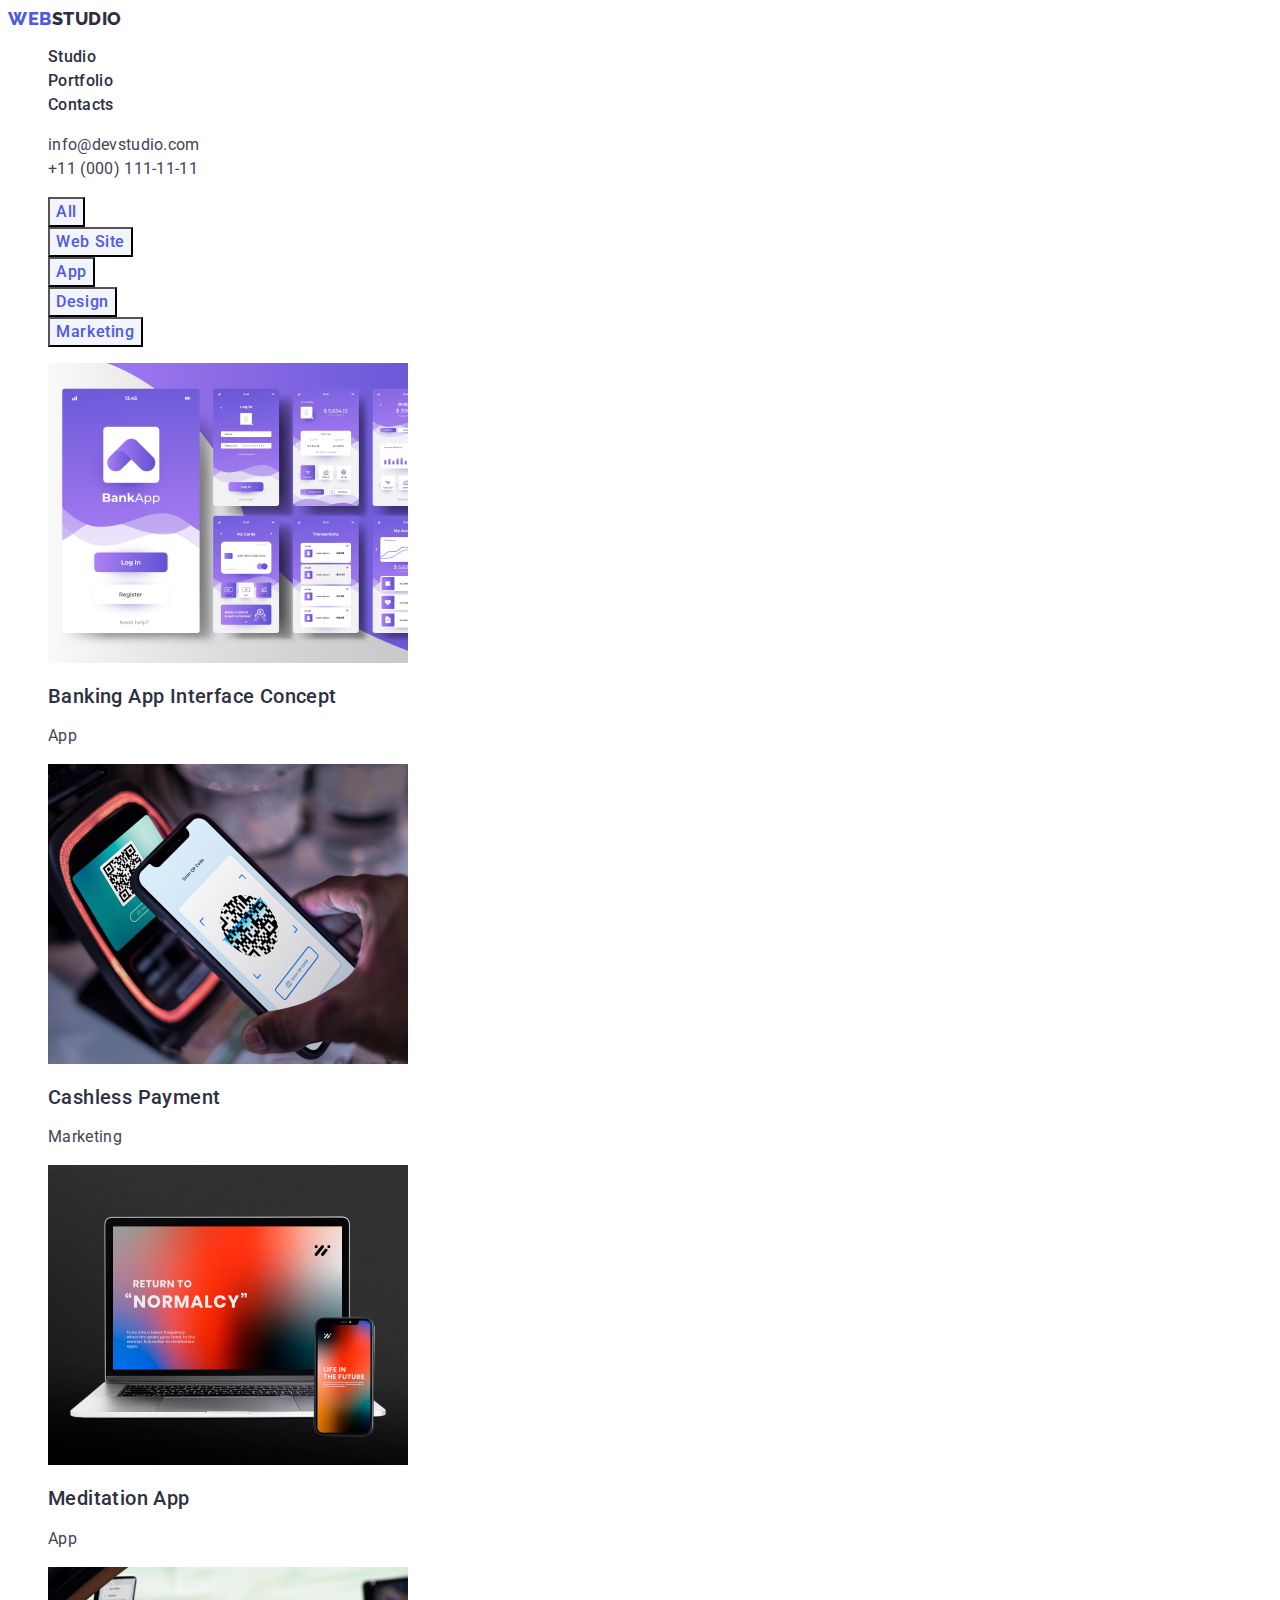
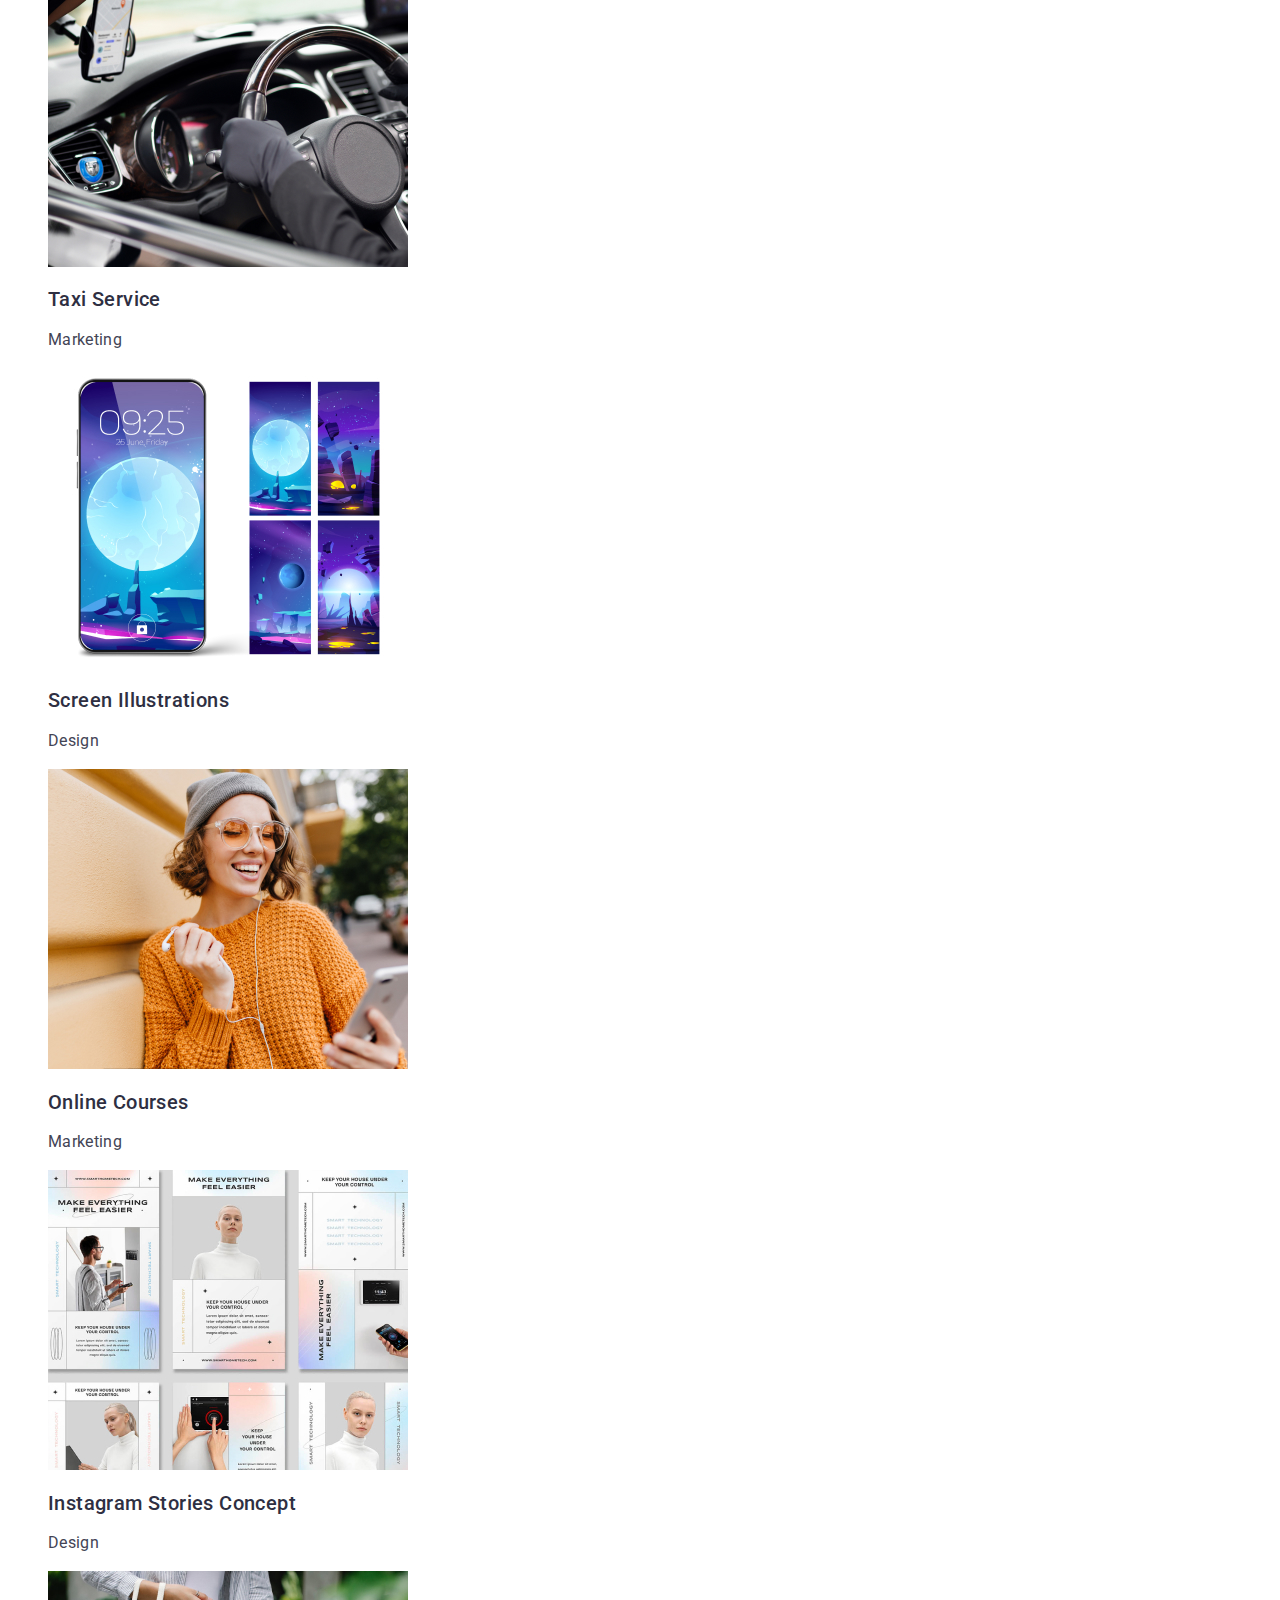
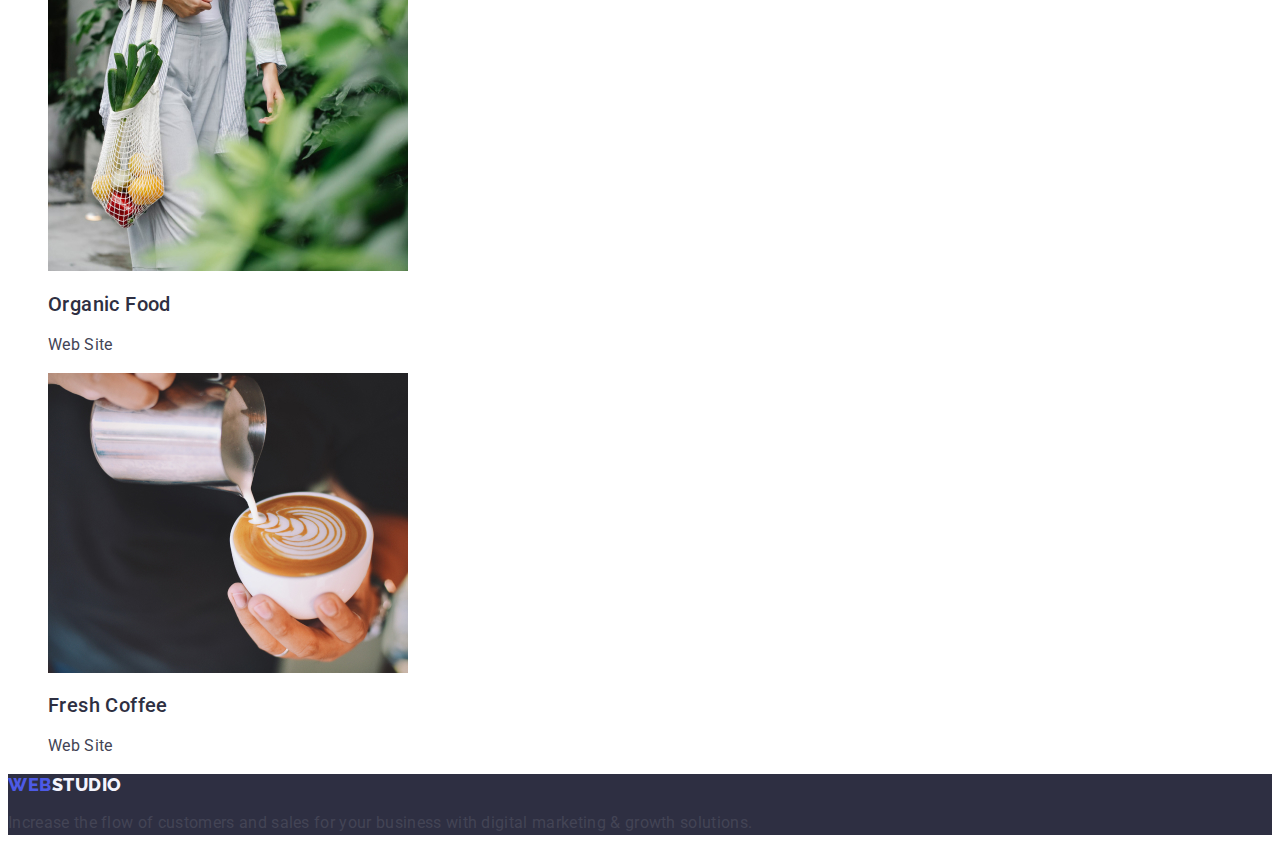
==== portfolio.html @ 20f1032f "Initial commit" ====
<!DOCTYPE html>
<html lang="en">
<head>
    <meta charset="UTF-8">
    <meta http-equiv="X-UA-Compatible" content="IE=edge">
    <meta name="viewport" content="width=device-width, initial-scale=1.0">
    <title>Portfolio</title>
    
    <link rel="stylesheet" href="./css/styles.css">
    
    <!--Fonts-->

    <link rel="preconnect" href="https://fonts.googleapis.com">
    <link rel="preconnect" href="https://fonts.gstatic.com" crossorigin>
    <link href="https://fonts.googleapis.com/css2?family=Raleway:wght@800&family=Roboto:wght@400;500;700;900&display=swap"
        rel="stylesheet">

</head>
<body>
    <!--Header Section-->
    <header class="page-header">
        <nav class="header-nav">
            <a class="header-logo link" href="./index.html">Web<span class= "logo" style="color: #2e2f42;">Studio</span></a>
            <ul class="header-list list">
                <li class="header-item"><a class="header-link link" href="./index.html">Studio</a></li>
                <li class="header-item"><a class="header-link link" href="./portfolio.html">Portfolio</a></li>
                <li class="header-item"><a class="header-link link" href="">Contacts</a></li>
            </ul>
        </nav>
        <address class="header-adress">
            <ul class="adress-list list">
                <li class="adress-item"><a class="adress-link link" href="mailto:info@devstudio.com">info@devstudio.com</a></li>
                <li class="adress-item"><a class="adress-link link" href="tel:+110001111111">+11 (000) 111-11-11</a></li>
            </ul>
        </address>
    </header>
    <main>
        <!--Portfolio departments-->
        <section class="dep-section">
            <h1 hidden class="hero-headline">Departments</h1>
            <ul class="dep-list list">
                <li class="dep-item"><button class="dep-btn" type="button">All</button></li>
                <li class="dep-item"><button class="dep-btn" type="button">Web Site</button></li>
                <li class="dep-item"><button class="dep-btn" type="button">App</button></li>
                <li class="dep-item"><button class="dep-btn" type="button">Design</button></li>
                <li class="dep-item"><button class="dep-btn" type="button">Marketing</button></li>
            </ul>
            <ul class="service-list list">
                <li class="service-img"><a class="link" href="">
                <img src="./images/portfolio/img1-banking.jpg" alt="banking apps" width="360" height="300">
                <h2 class="service-subtitle subtitle">Banking App Interface Concept</h2>
                <p class="service-text text">App</p>
                </a>
                </li>
                <li class="service-img"><a class="link" href="">
                <img src="./images/portfolio/img2-cashless.jpg" alt="cashless payment" width="360" height="300">
                <h2 class="service-subtitle subtitle">Cashless Payment</h2>
                <p class="service-text text">Marketing</p>
                </a>
                </li>
                <li class="service-img"><a class="link" href="">
                <img src="./images/portfolio/img3-meditation.jpg" alt="meditation app" width="360" height="300">
                <h2 class="service-subtitle subtitle">Meditation App</h2>
                <p class="service-text text">App</p>
                </a>
                </li>
                <li class="service-img"><a class="link" href="">
                <img src="./images/portfolio/img4-taxi.jpg" alt="taxi service" width="360" height="300">
                <h2 class="service-subtitle subtitle">Taxi Service</h2>
                <p class="service-text text">Marketing</p>
                </a>
                </li>
                <li class="service-img"><a class="link" href="">
                <img src="./images/portfolio/img5-screen.jpg" alt="screen illustrations" width="360" height="300">
                <h2 class="service-subtitle subtitle">Screen Illustrations</h2>
                <p class="service-text text">Design</p>
                </a>
                </li>
                <li class="service-img"><a class="link" href="">
                <img src="./images/portfolio/img6-courses.jpg" alt="online courses" width="360" height="300">
                <h2 class="service-subtitle subtitle">Online Courses</h2>
                <p class="service-text text">Marketing</p>
                </a>
                </li>
                <li class="service-img"><a class="link" href="">
                <img src="./images/portfolio/img7-instagram.jpg" alt="istagram stories" width="360" height="300">
                <h2 class="service-subtitle subtitle">Instagram Stories Concept</h2>
                <p class="service-text text">Design</p>
                </a>
                </li>
                <li class="service-img"><a class="link" href="">
                <img src="./images/portfolio/img8-food.jpg" alt="organic food" width="360" height="300">
                <h2 class="service-subtitle subtitle">Organic Food</h2>
                <p class="service-text text">Web Site</p>
                </a>
                </li>
                <li class="service-img"><a class="link" href="">
                <img src="./images/portfolio/img9-coffee.jpg" alt="fresh coffee" width="360" height="300">
                <h2 class="service-subtitle subtitle">Fresh Coffee</h2>
                <p class="service-text text">Web Site</p>
                </a>
                </li>
            </ul>
        </section>
    </main>
    <!--Footer section-->
    <footer class="page-footer">
        <a class="header-logo link" href="./index.html">Web<span class="logo" style="color: #f4f4fd;">Studio</span></a>
        <p class="footer-text text">Increase the flow of customers and sales for your business with digital marketing & growth solutions.</p>
    </footer>
</body>
</html>
---- css/styles.css ----
:root {
    --primary-font: Roboto; font-family: sans-serif;
    --iris: #4d5ae5;
    --ocean: #404bbf;
    --navy-blue: #2e2f42;
    --green: #31d0aa;
    --slate: #434455;
    --light-slate: #8e8f99;
    --cornflower: #e7e9fc;
    --cloud: #f4f4fd;
    --navy-blue-modal: #2e2f42;
    --grey: #2e2f42;
    --white: #ffffff;
    --dairy: #fcfcfc;
}

body
{
font-family: "Roboto", sans-serif;
color: var(--slate);
background-color: var(--white);
}

/*reset*/
.list {
    list-style: none;
}
.link {
    text-decoration: none;
    }

/*logo*/
.header-logo, .footer-logo {
    font-family: "Raleway", sans-serif;
    color: var(--iris);
    font-weight: 800;
    font-size: 18px;
    line-height: 1.17;
    letter-spacing: 0.03em;
    text-transform: uppercase;
}

/*header link*/
.header-link {
    color: var(--navy-blue);
    font-weight: 500;
    font-size: 16px;
    line-height: 1.5;
    letter-spacing: 0.02em;
}
.header-link:hover, 
.header-link:focus {
color: var(--ocean);
}

/*header-adress*/
.header-adress {
    font-style: normal;
}
/*adress link*/
.adress-link {
    color: var(--slate);
    font-style: normal;
    font-weight: 400;
    font-size: 16px;
    line-height: 1.5;
    letter-spacing: 0.02em;
}
.adress-link:hover,
.adress-link:focus {
    color: var(--ocean);
}

/*hero*/
.hero {
    background-color: var(--grey);
}
.hero-headline {
    color: var(--white);
    font-weight: 700;
    font-size: 56px;
    line-height: 1.07;
    letter-spacing: 0.02em;
    text-align: center;
}

/*hero button*/
.hero-btn {
    color: var(--white);
    background-color: var(--iris);
    font-family: "Roboto", sans-serif;
    font-weight: 500;
    font-size: 16px;
    line-height: 1.5;
    letter-spacing: 0.04em;
    cursor: pointer;
}
.hero-btn:hover,
.hero-btn:focus {
    background-color: var(--ocean);
}

.title {
    color: var(--navy-blue);
    font-weight: 700;
    font-size: 36px;
    line-height: 1.11;
    text-align: center;
    letter-spacing: 0.02em;
    text-transform: capitalize;
}

.subtitle {
    color: var(--navy-blue);
    font-weight: 500;
    font-size: 20px;
    line-height: 1.2;
    letter-spacing: 0.02em;

}

.text {
    color: var(--slate);
    font-weight: 400;
    font-size: 16px;
    line-height: 1.5;
    letter-spacing: 0.02em;
}
.team-section {
    background-color: #F4F4FD;
}
.team-list {
    background-color: var(--cloud);
}
.item {
    background-color: #ffffff;
}

/*dep-btn*/
.dep-btn {
    color: var(--iris);
    background-color: var(--cloud);
    font-family: "Roboto", sans-serif;
    font-weight: 500;
    font-size: 16px;
    line-height: 1.5;
    letter-spacing: 0.04em;
    text-align: center;
    cursor: pointer;
}
.dep-btn:hover,
.dep-btn:focus {
    color: var(--white);
    background-color: var(--ocean);
}


/*footer*/
.page-footer {
    color: var(--cloud);
    background-color: var(--navy-blue);
}
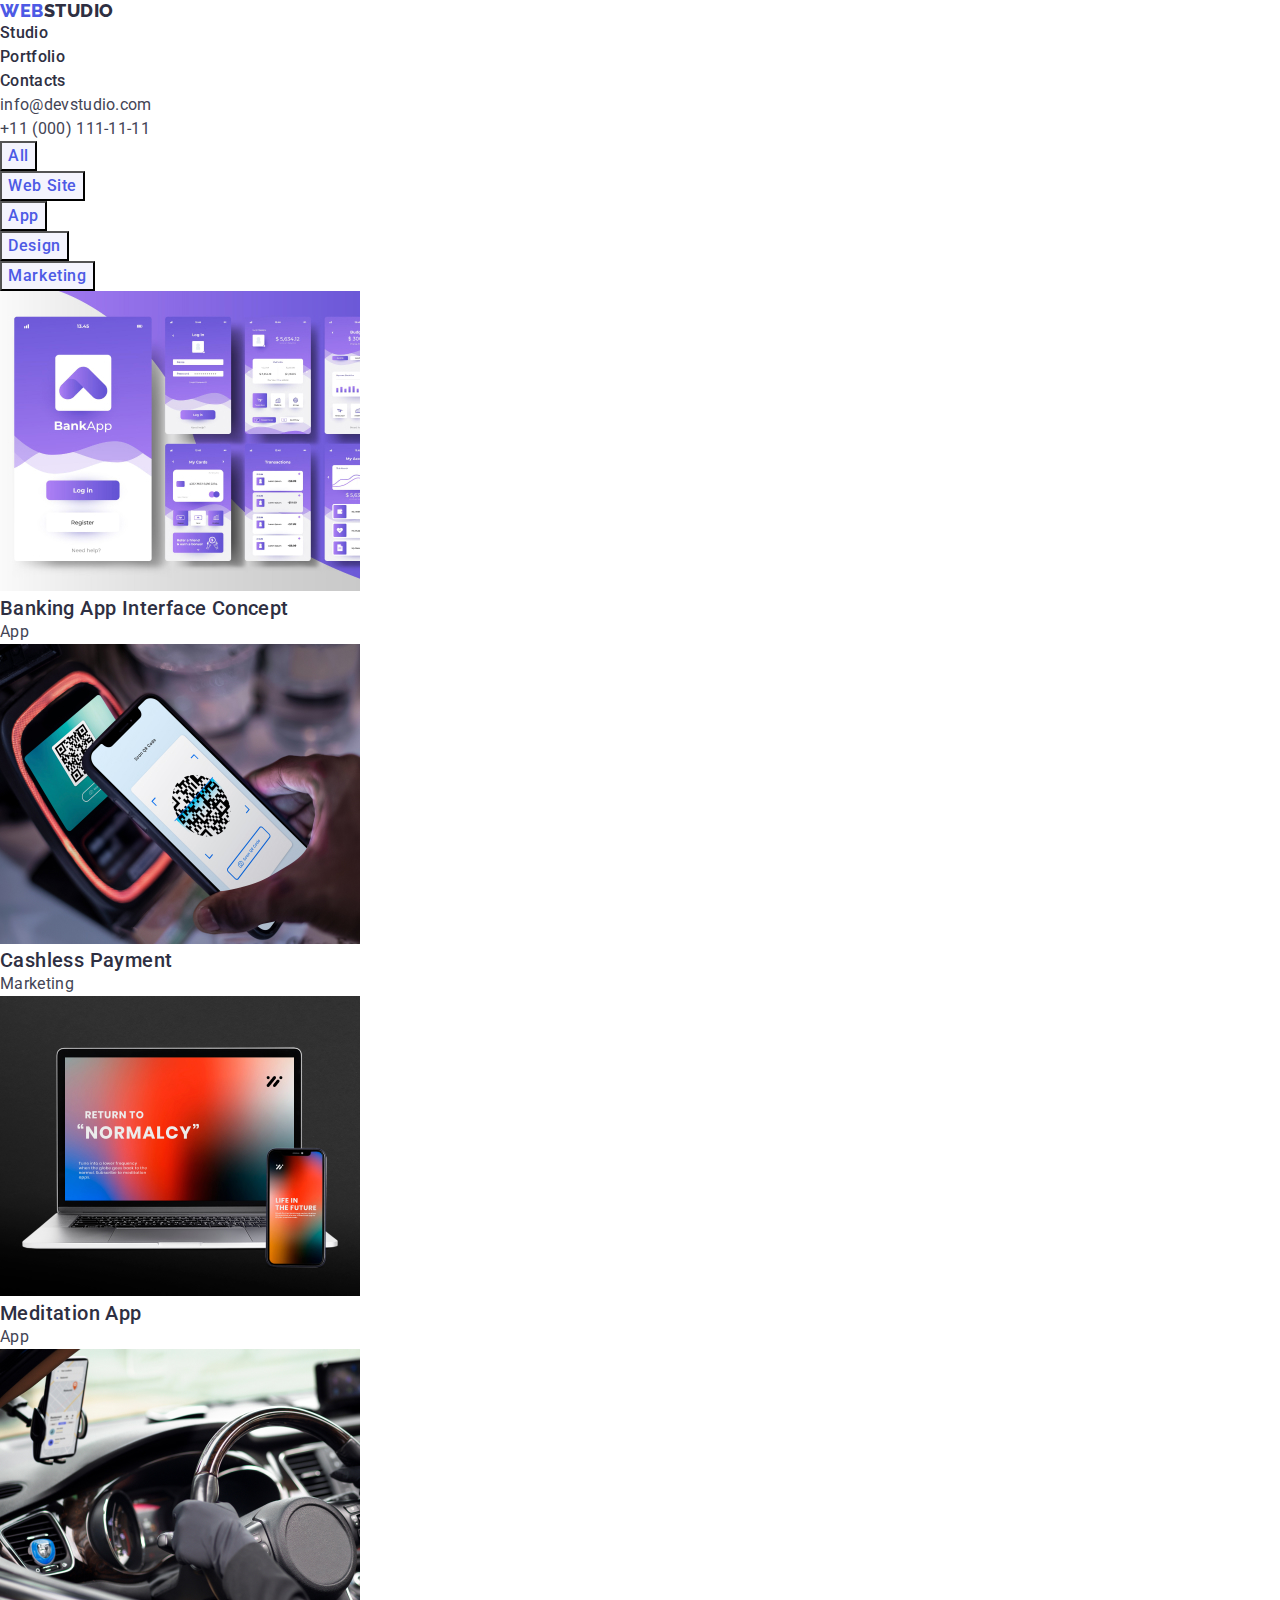
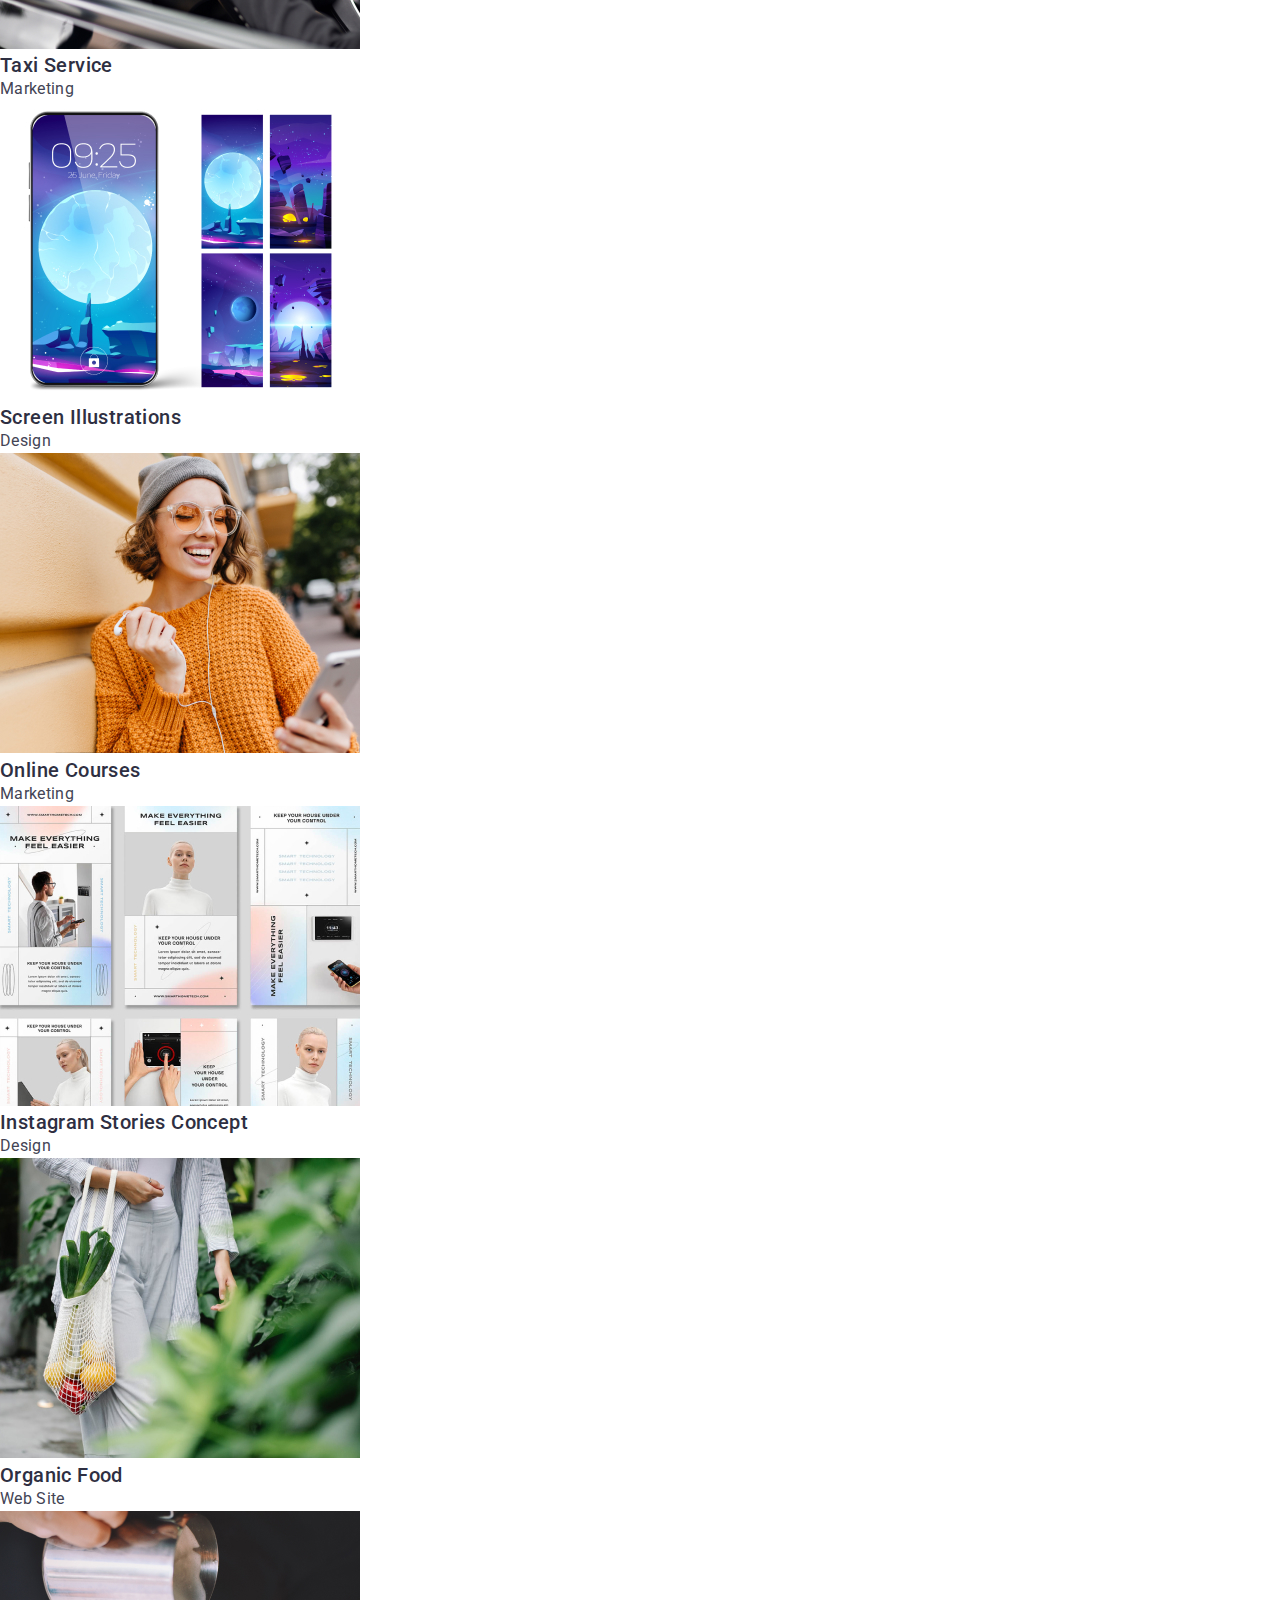
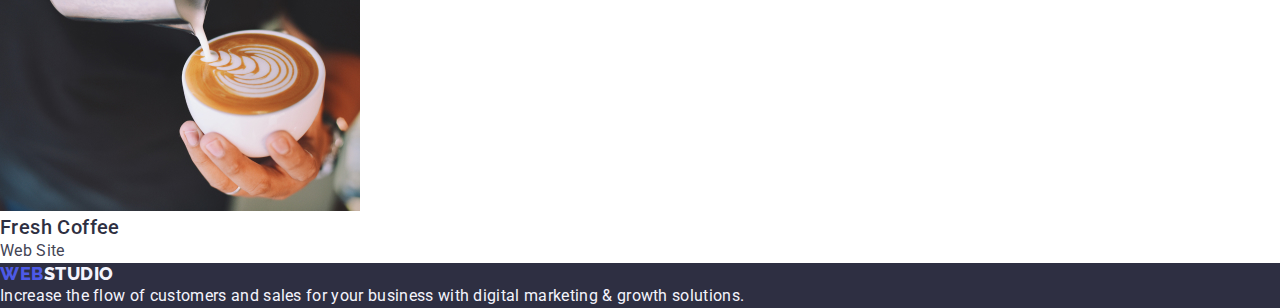
==== commit 2c459d5d: "First Comit" ====
--- a/portfolio.html
+++ b/portfolio.html
@@ -6,19 +6,26 @@
     <meta name="viewport" content="width=device-width, initial-scale=1.0">
     <title>Portfolio</title>
     
-    <link rel="stylesheet" href="./css/styles.css">
-    
-    <!--Fonts-->
+        <!--Fonts-->
 
     <link rel="preconnect" href="https://fonts.googleapis.com">
     <link rel="preconnect" href="https://fonts.gstatic.com" crossorigin>
     <link href="https://fonts.googleapis.com/css2?family=Raleway:wght@800&family=Roboto:wght@400;500;700;900&display=swap"
         rel="stylesheet">
 
+        <!--Modern Normalize-->
+        
+    <link rel="stylesheet" href="https://cdn.jsdelivr.net/npm/modern-normalize@1.1.0/modern-normalize.min.css">
+
+        <!--Custom styles-->
+
+    <link rel="stylesheet" href="./css/styles.css">
+
 </head>
 <body>
     <!--Header Section-->
     <header class="page-header">
+        <div class="container">
         <nav class="header-nav">
             <a class="header-logo link" href="./index.html">Web<span class= "logo" style="color: #2e2f42;">Studio</span></a>
             <ul class="header-list list">
@@ -33,19 +40,23 @@
                 <li class="adress-item"><a class="adress-link link" href="tel:+110001111111">+11 (000) 111-11-11</a></li>
             </ul>
         </address>
+        </div>
     </header>
     <main>
         <!--Portfolio departments-->
         <section class="dep-section">
             <h1 hidden class="hero-headline">Departments</h1>
+            <div class="container">
             <ul class="dep-list list">
                 <li class="dep-item"><button class="dep-btn" type="button">All</button></li>
                 <li class="dep-item"><button class="dep-btn" type="button">Web Site</button></li>
                 <li class="dep-item"><button class="dep-btn" type="button">App</button></li>
                 <li class="dep-item"><button class="dep-btn" type="button">Design</button></li>
                 <li class="dep-item"><button class="dep-btn" type="button">Marketing</button></li>
+            </div>
             </ul>
             <ul class="service-list list">
+                <div class="container">
                 <li class="service-img"><a class="link" href="">
                 <img src="./images/portfolio/img1-banking.jpg" alt="banking apps" width="360" height="300">
                 <h2 class="service-subtitle subtitle">Banking App Interface Concept</h2>
@@ -101,12 +112,15 @@
                 </a>
                 </li>
             </ul>
+            </div>
         </section>
     </main>
     <!--Footer section-->
     <footer class="page-footer">
+        <div class="container">
         <a class="header-logo link" href="./index.html">Web<span class="logo" style="color: #f4f4fd;">Studio</span></a>
         <p class="footer-text text">Increase the flow of customers and sales for your business with digital marketing & growth solutions.</p>
+        </div>
     </footer>
 </body>
 </html>--- a/css/styles.css
+++ b/css/styles.css
@@ -22,13 +22,30 @@
 background-color: var(--white);
 }
 
-/*reset*/
+/*reset start*/ /* вместо .list - .ul*/
 .list {
     list-style: none;
+    margin: 0;
+    padding: 0;
 }
+
 .link {
     text-decoration: none;
     }
+
+h1, h2, h3, h4, h5, h6, p {
+    margin: 0;
+}
+
+.img {
+    display: block;
+}
+
+/*reset end*/
+
+.container {
+    width: 1158 px;
+}
 
 /*logo*/
 .header-logo, .footer-logo {
@@ -161,3 +178,6 @@
     color: var(--cloud);
     background-color: var(--navy-blue);
 }
+.footer-text {
+    color: var(--cloud);
+}
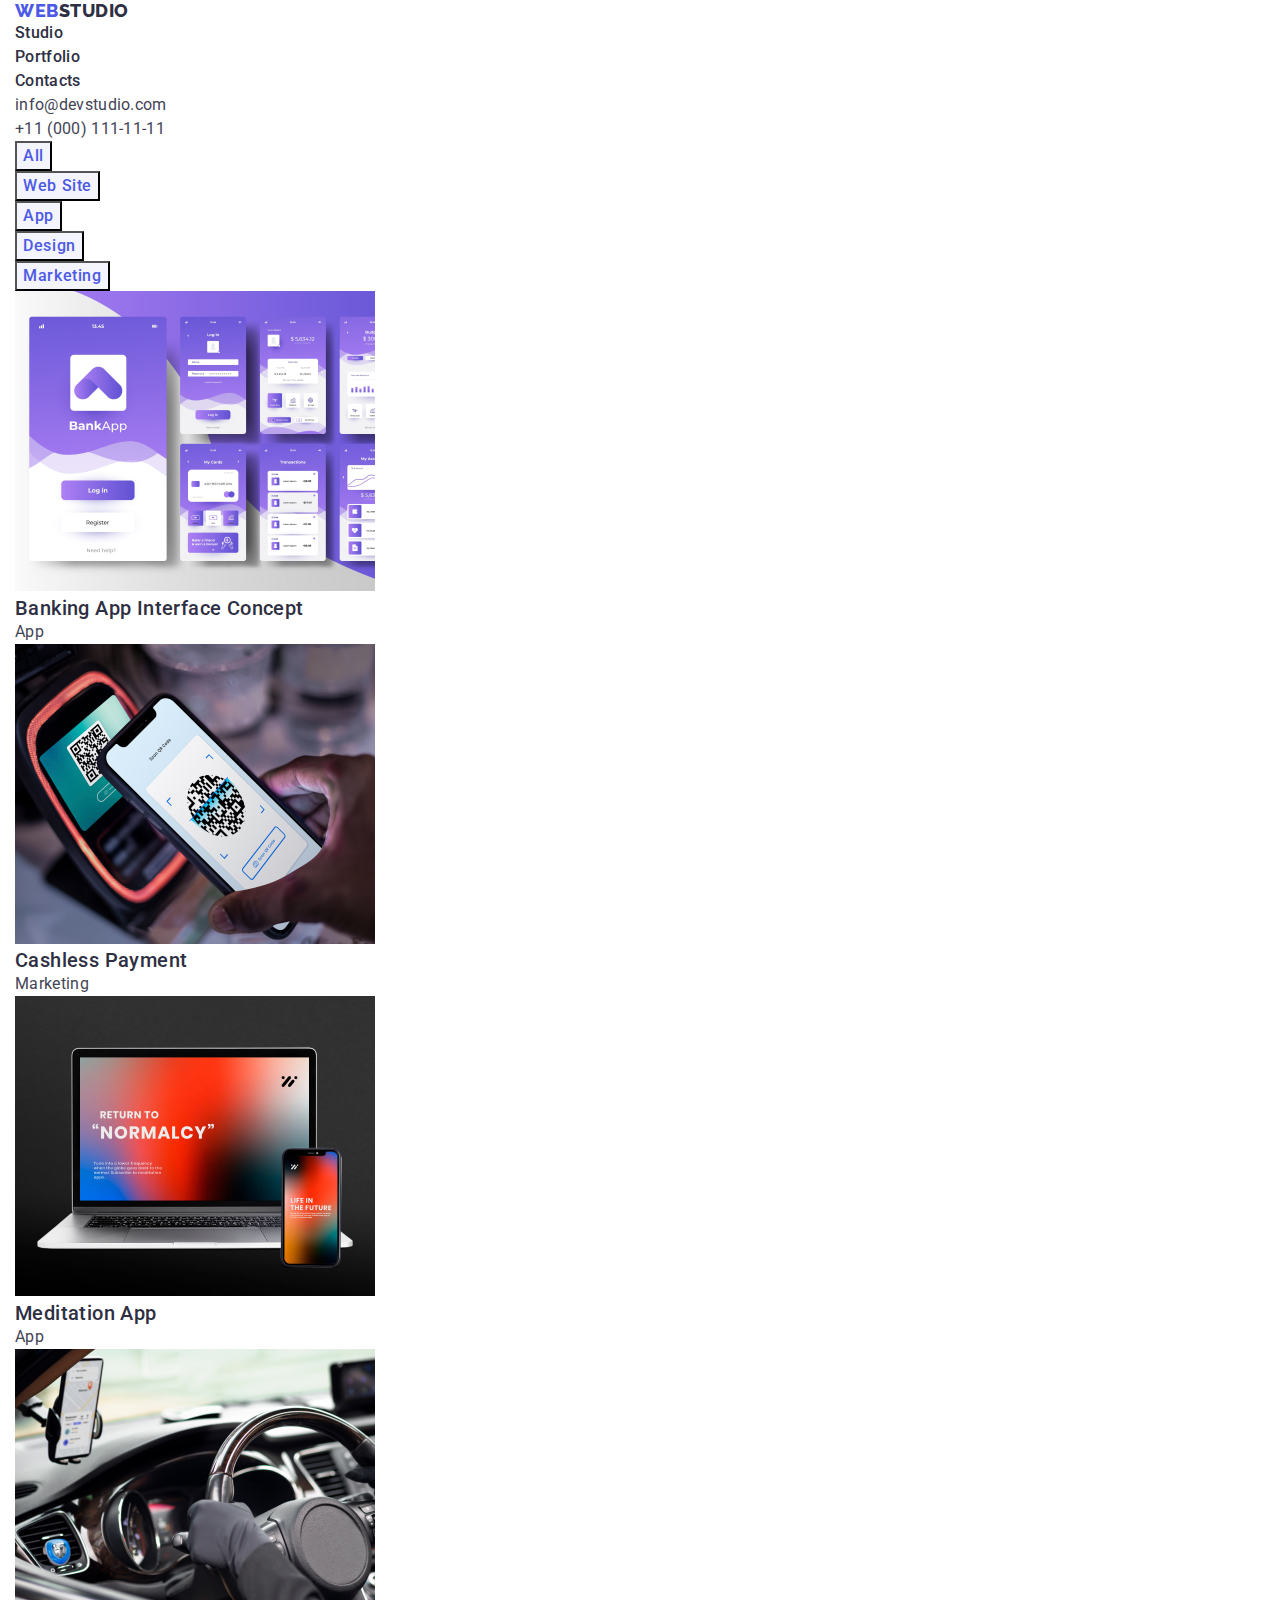
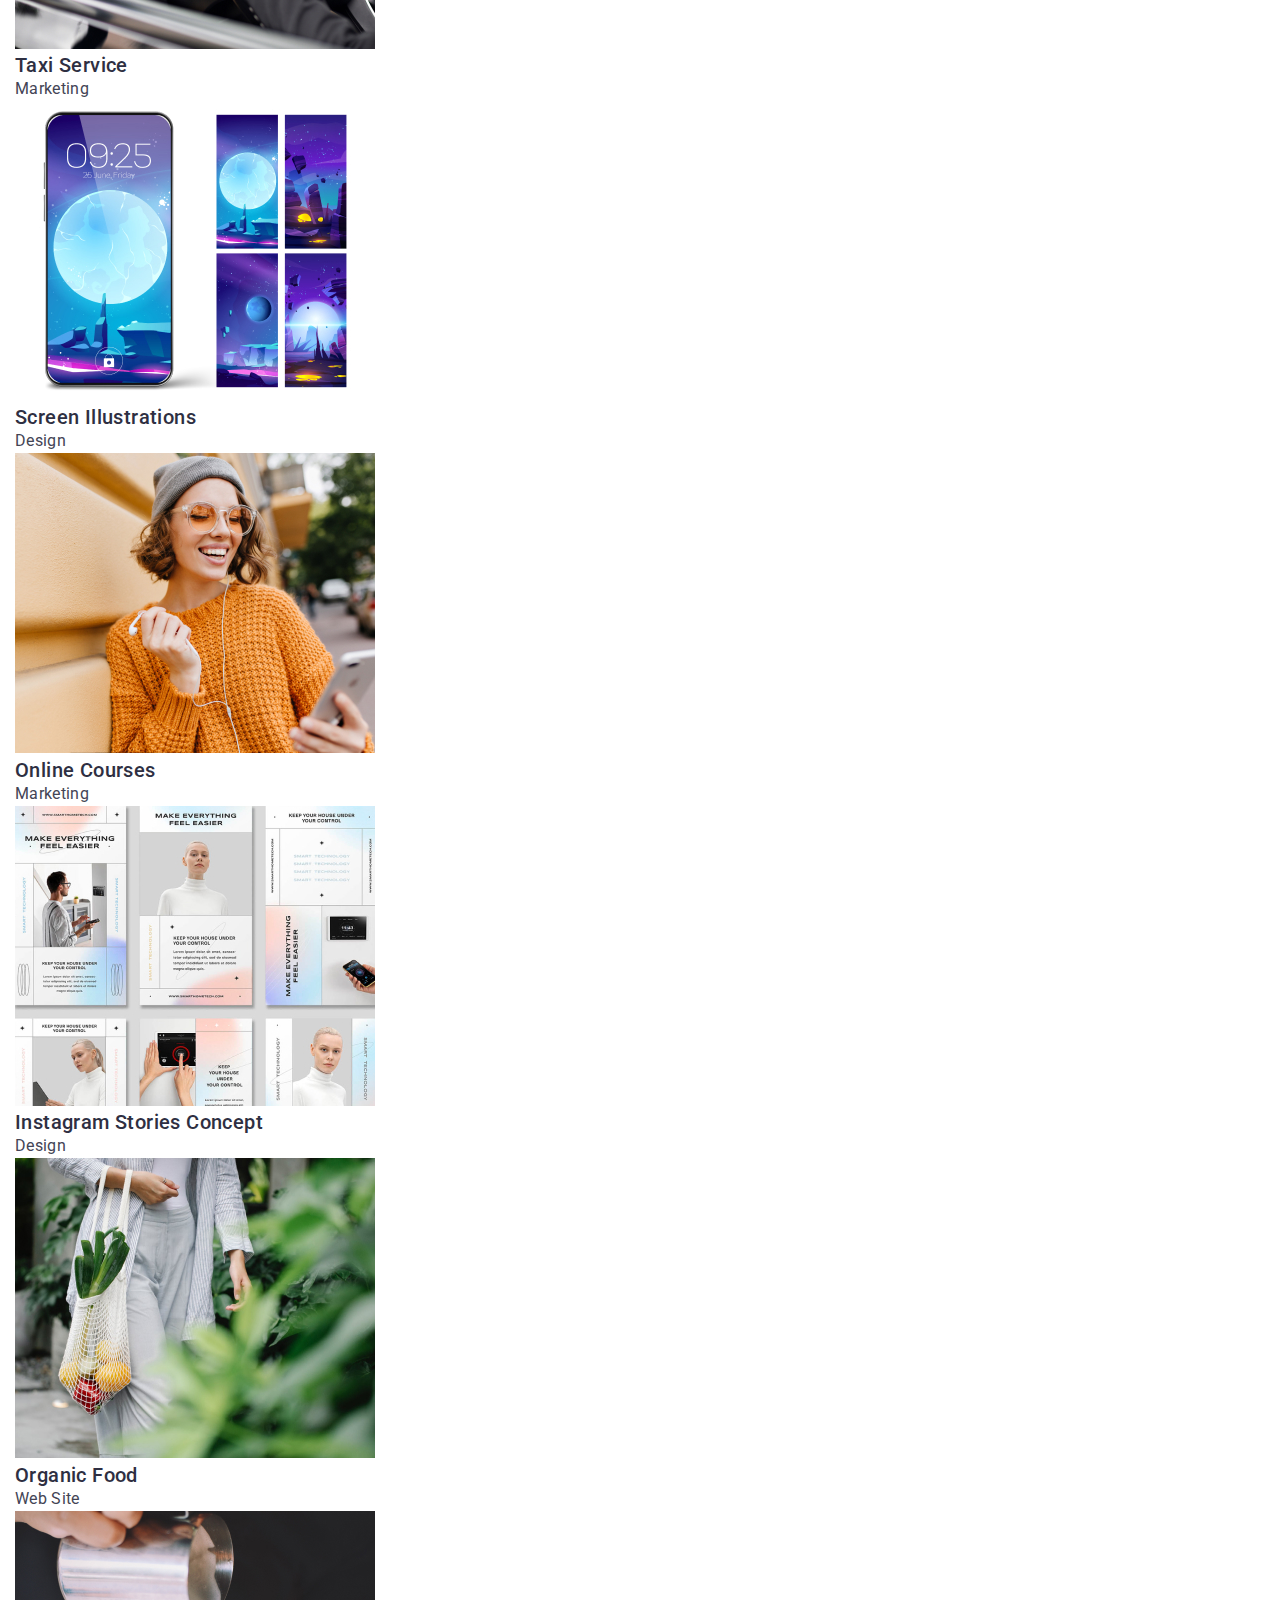
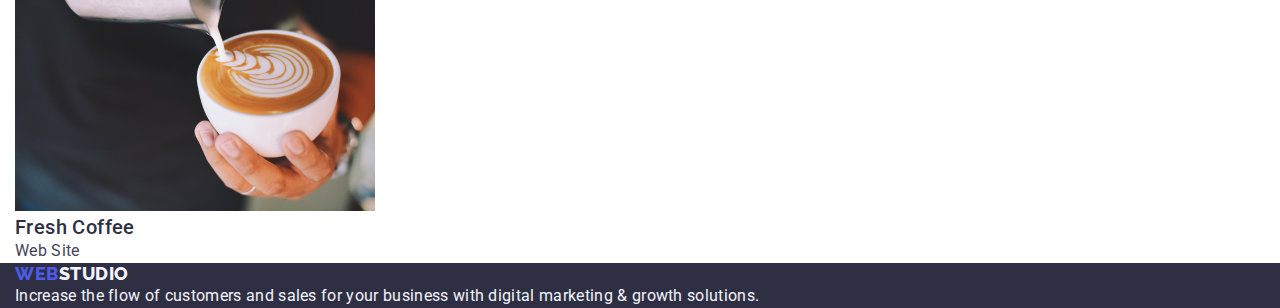
==== commit e2856db1: "Second Commit" ====
--- a/portfolio.html
+++ b/portfolio.html
@@ -45,8 +45,8 @@
     <main>
         <!--Portfolio departments-->
         <section class="dep-section">
-            <h1 hidden class="hero-headline">Departments</h1>
             <div class="container">
+            <h1 class="hero-headline visually-hidden">Departments</h1>
             <ul class="dep-list list">
                 <li class="dep-item"><button class="dep-btn" type="button">All</button></li>
                 <li class="dep-item"><button class="dep-btn" type="button">Web Site</button></li>
--- a/css/styles.css
+++ b/css/styles.css
@@ -21,7 +21,19 @@
 color: var(--slate);
 background-color: var(--white);
 }
+.visually-hidden {
+    position: absolute;
+    width: 1px;
+    height: 1px;
+    margin: -1px;
+    border: 0;
+    padding: 0;
 
+    white-space: nowrap;
+    clip-path: inset(100%);
+    clip: rect(0 0 0 0);
+    overflow: hidden;
+}
 /*reset start*/ /* вместо .list - .ul*/
 .list {
     list-style: none;
@@ -45,6 +57,10 @@
 
 .container {
     width: 1158 px;
+    padding-left: 15px;
+    padding-right: 15px;
+    margin-left: auto;
+    margin-right: auto;
 }
 
 /*logo*/
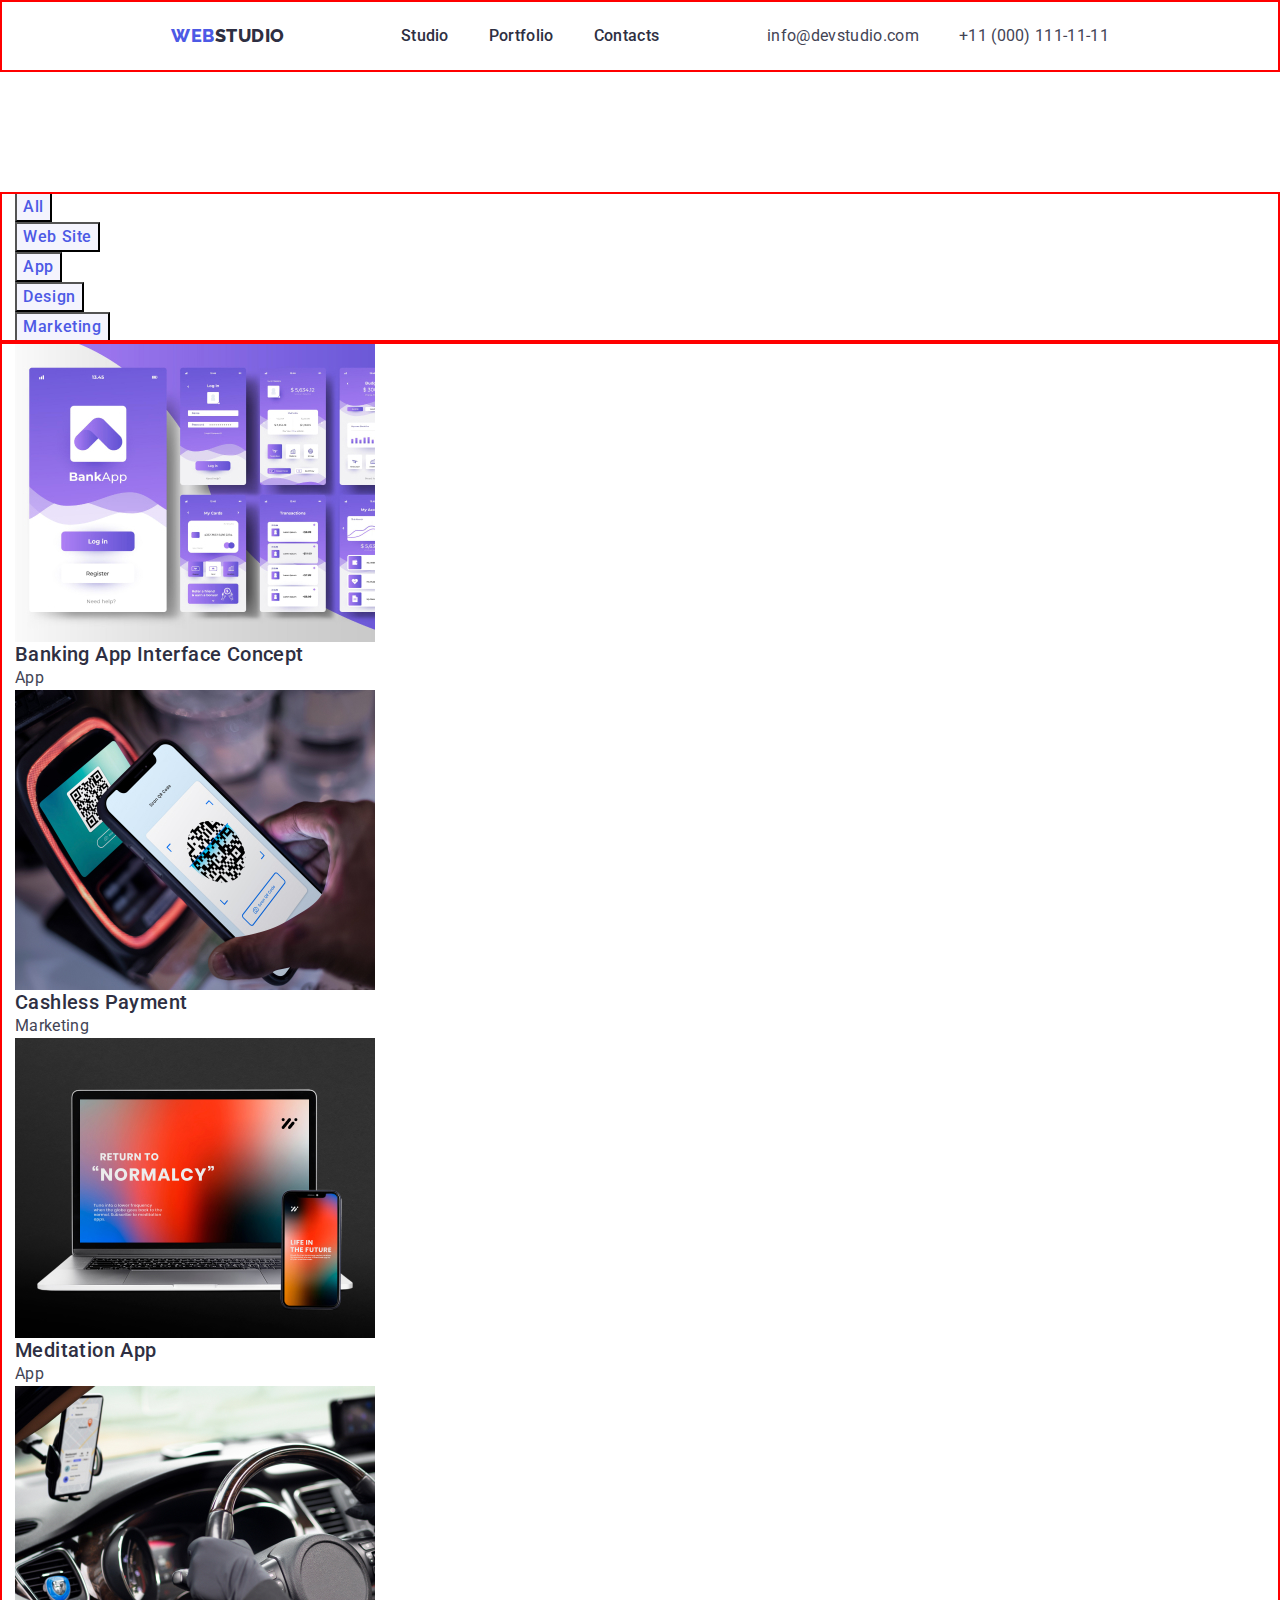
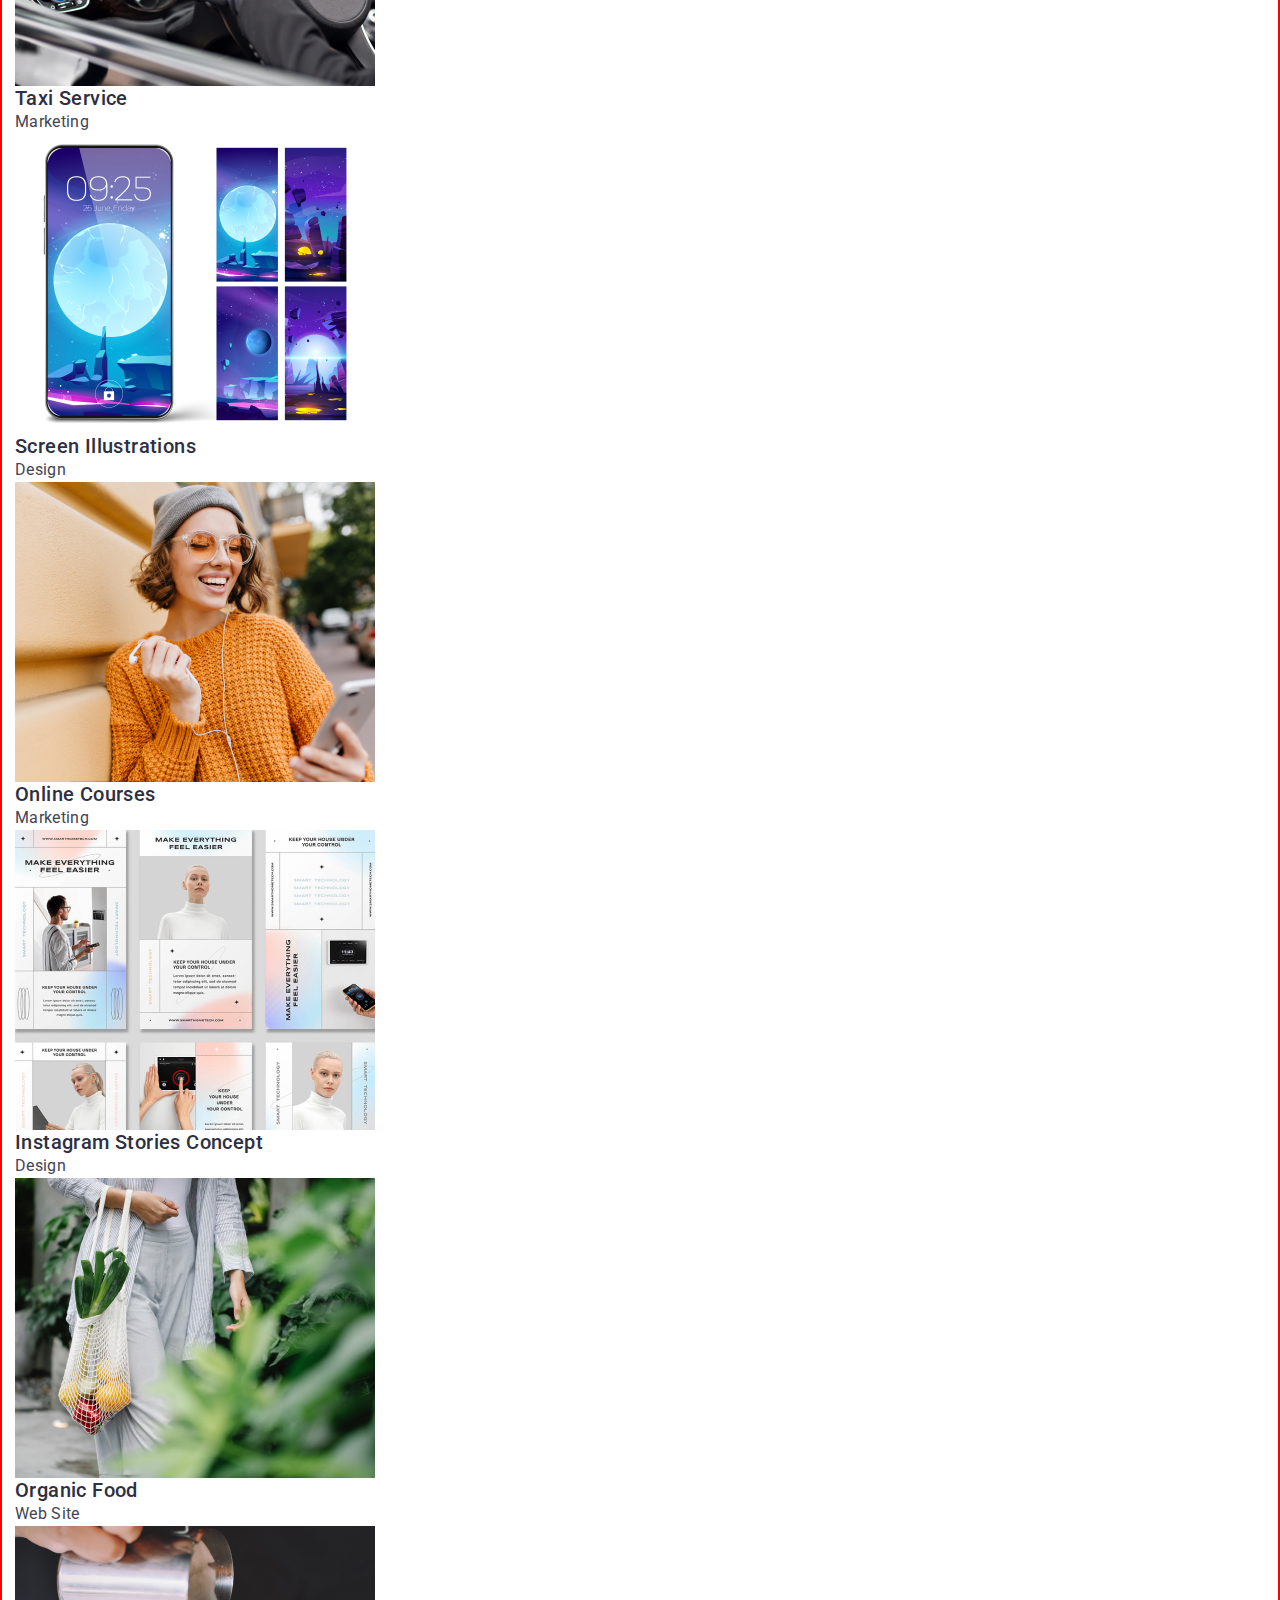
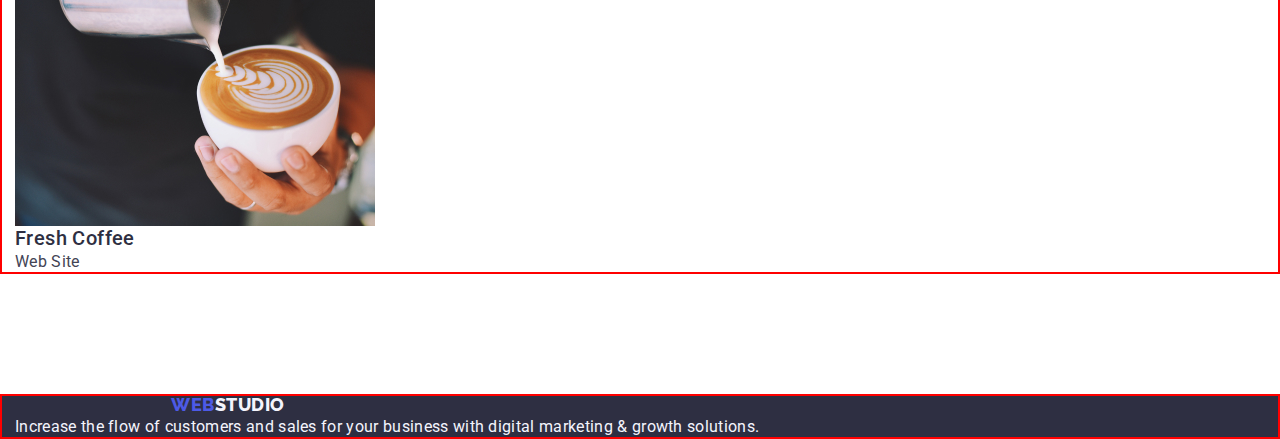
==== commit 9ccfd763: "Third Commit" ====
--- a/portfolio.html
+++ b/portfolio.html
@@ -25,10 +25,10 @@
 <body>
     <!--Header Section-->
     <header class="page-header">
-        <div class="container">
+        <div class="header-container container">
         <nav class="header-nav">
-            <a class="header-logo link" href="./index.html">Web<span class= "logo" style="color: #2e2f42;">Studio</span></a>
             <ul class="header-list list">
+                <li><a class="header-logo link" href="./index.html">Web<span class="logo" style="color: #2e2f42;">Studio</span></a></li>
                 <li class="header-item"><a class="header-link link" href="./index.html">Studio</a></li>
                 <li class="header-item"><a class="header-link link" href="./portfolio.html">Portfolio</a></li>
                 <li class="header-item"><a class="header-link link" href="">Contacts</a></li>
@@ -44,7 +44,7 @@
     </header>
     <main>
         <!--Portfolio departments-->
-        <section class="dep-section">
+        <section class="dep-section section">
             <div class="container">
             <h1 class="hero-headline visually-hidden">Departments</h1>
             <ul class="dep-list list">
--- a/css/styles.css
+++ b/css/styles.css
@@ -17,9 +17,9 @@
 
 body
 {
-font-family: "Roboto", sans-serif;
-color: var(--slate);
-background-color: var(--white);
+    font-family: "Roboto", sans-serif;
+    color: var(--slate);
+    background: var(--white);
 }
 .visually-hidden {
     position: absolute;
@@ -34,7 +34,7 @@
     clip: rect(0 0 0 0);
     overflow: hidden;
 }
-/*reset start*/ /* вместо .list - .ul*/
+/*reset start*/ 
 .list {
     list-style: none;
     margin: 0;
@@ -49,20 +49,33 @@
     margin: 0;
 }
 
-.img {
+img {
     display: block;
 }
-
+button {
+    font-family: inherit;
+    color: currentColor;
+    cursor: pointer;
+}
 /*reset end*/
 
 .container {
     width: 1158 px;
+    outline: 2px solid red;
+    outline-offset: -2px;
     padding-left: 15px;
     padding-right: 15px;
     margin-left: auto;
     margin-right: auto;
 }
 
+.header-container {
+    display: flex;
+    align-items: center;
+}
+.header-nav {
+    margin-right: auto;
+}
 /*logo*/
 .header-logo, .footer-logo {
     font-family: "Raleway", sans-serif;
@@ -73,14 +86,27 @@
     letter-spacing: 0.03em;
     text-transform: uppercase;
 }
-
+.header-logo {
+    margin-left: 156px;
+    margin-right: 76px;
+}
+/*header list*/
+.header-list {
+    display: flex;
+    align-items: center;
+    gap: 40px;
+}
 /*header link*/
+
 .header-link {
+    display: block;
     color: var(--navy-blue);
     font-weight: 500;
     font-size: 16px;
     line-height: 1.5;
     letter-spacing: 0.02em;
+    padding-top: 24px;
+    padding-bottom: 24px;
 }
 .header-link:hover, 
 .header-link:focus {
@@ -92,6 +118,14 @@
     font-style: normal;
 }
 /*adress link*/
+.adress-list  {
+    display: flex;
+    align-items: center;
+    gap: 40px;
+    margin-right: 156px;
+    padding-top: 24px;
+    padding-bottom: 24px;
+}
 .adress-link {
     color: var(--slate);
     font-style: normal;
@@ -133,7 +167,9 @@
 .hero-btn:focus {
     background-color: var(--ocean);
 }
-
+.section {
+    padding: 120px 0;
+}
 .title {
     color: var(--navy-blue);
     font-weight: 700;
@@ -191,7 +227,6 @@
 
 /*footer*/
 .page-footer {
-    color: var(--cloud);
     background-color: var(--navy-blue);
 }
 .footer-text {
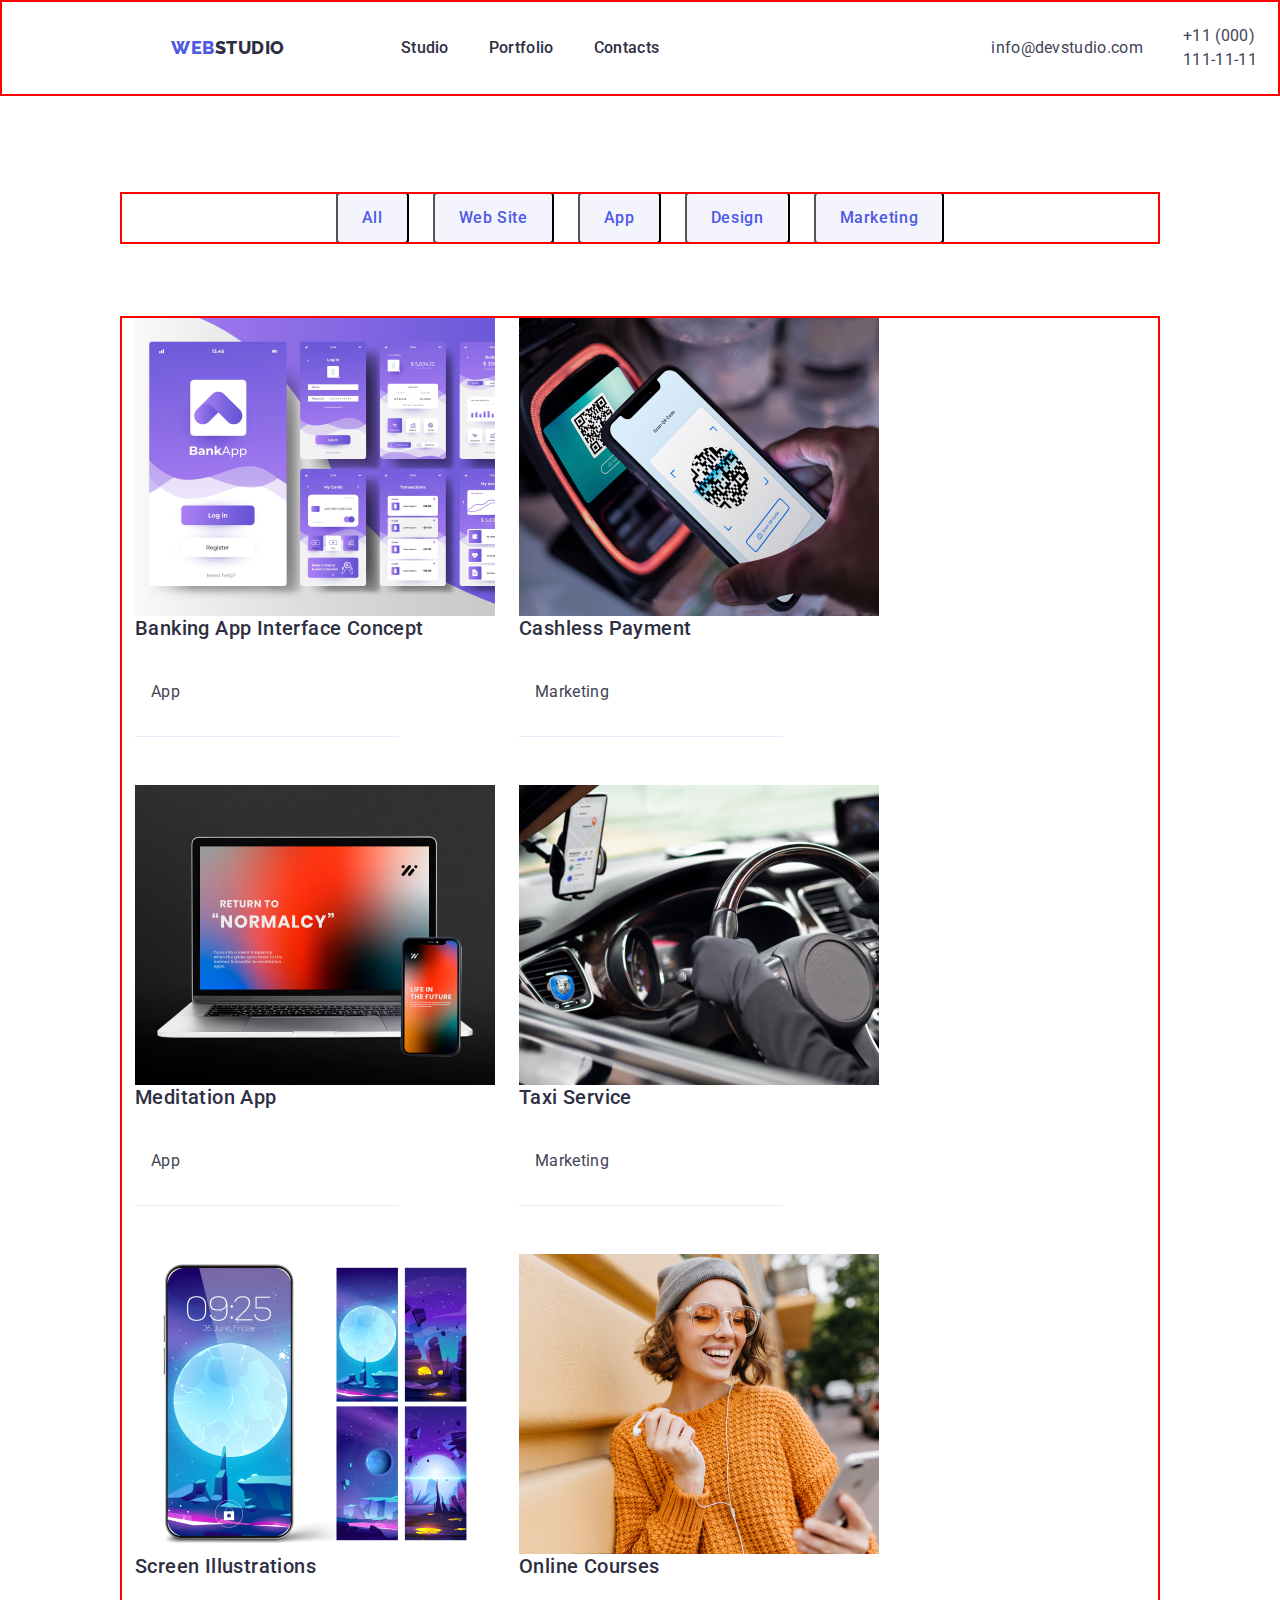
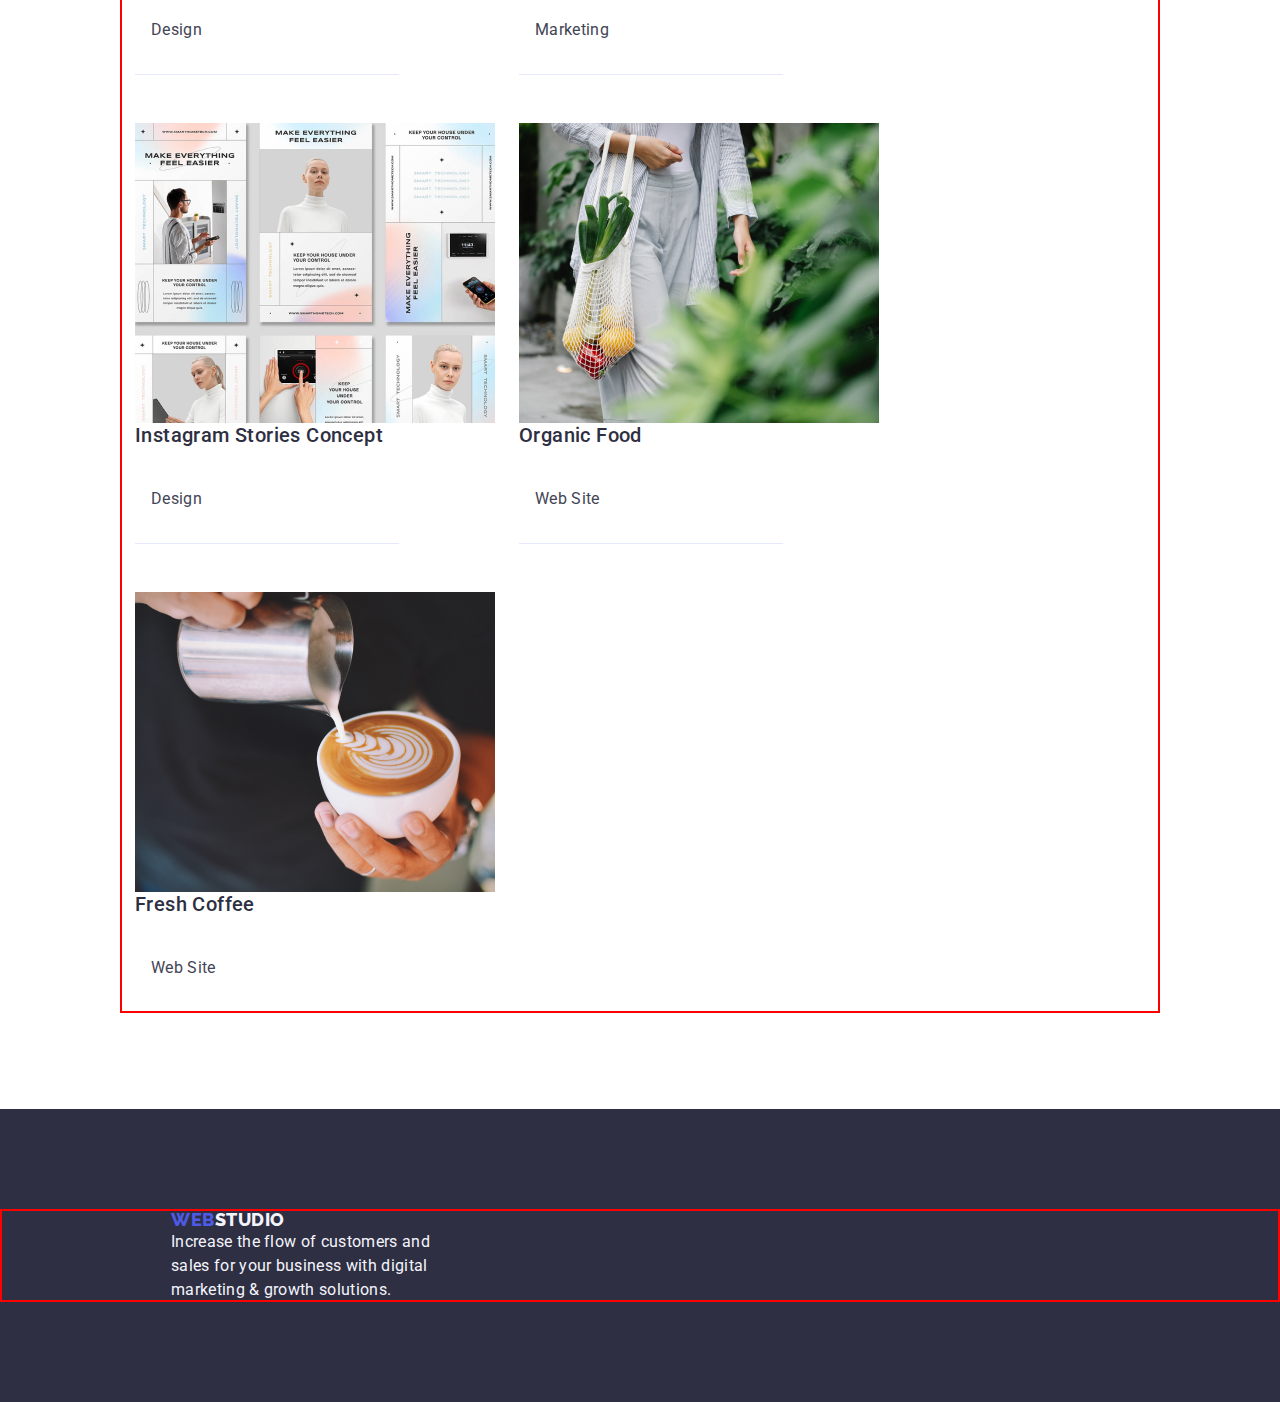
==== commit 59a2e0ae: "Fourth Commit" ====
--- a/portfolio.html
+++ b/portfolio.html
@@ -44,19 +44,19 @@
     </header>
     <main>
         <!--Portfolio departments-->
-        <section class="dep-section section">
-            <div class="container">
-            <h1 class="hero-headline visually-hidden">Departments</h1>
-            <ul class="dep-list list">
-                <li class="dep-item"><button class="dep-btn" type="button">All</button></li>
-                <li class="dep-item"><button class="dep-btn" type="button">Web Site</button></li>
-                <li class="dep-item"><button class="dep-btn" type="button">App</button></li>
-                <li class="dep-item"><button class="dep-btn" type="button">Design</button></li>
-                <li class="dep-item"><button class="dep-btn" type="button">Marketing</button></li>
+        <section class="portfolio-section section">
+            <div class="menu-container container">
+            <h1 class="portfolio-headline visually-hidden">Departments</h1>
+            <ul class="portfolio-list list">
+                <li class="portfolio-item"><button class="portfolio-btn" type="button">All</button></li>
+                <li class="portfolio-item"><button class="portfolio-btn" type="button">Web Site</button></li>
+                <li class="portfolio-item"><button class="portfolio-btn" type="button">App</button></li>
+                <li class="portfolio-item"><button class="portfolio-btn" type="button">Design</button></li>
+                <li class="portfolio-item"><button class="portfolio-btn" type="button">Marketing</button></li>
             </div>
             </ul>
             <ul class="service-list list">
-                <div class="container">
+                <div class="list-container container">
                 <li class="service-img"><a class="link" href="">
                 <img src="./images/portfolio/img1-banking.jpg" alt="banking apps" width="360" height="300">
                 <h2 class="service-subtitle subtitle">Banking App Interface Concept</h2>
--- a/css/styles.css
+++ b/css/styles.css
@@ -43,6 +43,7 @@
 
 .link {
     text-decoration: none;
+    color: currentColor;
     }
 
 h1, h2, h3, h4, h5, h6, p {
@@ -52,6 +53,7 @@
 img {
     display: block;
 }
+
 button {
     font-family: inherit;
     color: currentColor;
@@ -69,12 +71,19 @@
     margin-right: auto;
 }
 
+.section {
+    padding-top: 120px;
+    padding-bottom: 120px;
+}
+
 .header-container {
     display: flex;
     align-items: center;
 }
 .header-nav {
-    margin-right: auto;
+    /*margin-right: auto;*/
+    display: flex;
+    align-items: center;
 }
 /*logo*/
 .header-logo, .footer-logo {
@@ -90,6 +99,7 @@
     margin-left: 156px;
     margin-right: 76px;
 }
+
 /*header list*/
 .header-list {
     display: flex;
@@ -105,6 +115,7 @@
     font-size: 16px;
     line-height: 1.5;
     letter-spacing: 0.02em;
+
     padding-top: 24px;
     padding-bottom: 24px;
 }
@@ -116,13 +127,13 @@
 /*header-adress*/
 .header-adress {
     font-style: normal;
+    margin-left: 332px;
 }
 /*adress link*/
 .adress-list  {
     display: flex;
     align-items: center;
     gap: 40px;
-    margin-right: 156px;
     padding-top: 24px;
     padding-bottom: 24px;
 }
@@ -141,7 +152,10 @@
 
 /*hero*/
 .hero {
-    background-color: var(--grey);
+    background-color: var(--navy-blue);
+
+    padding-top: 188px;
+    padding-bottom: 188px;
 }
 .hero-headline {
     color: var(--white);
@@ -150,6 +164,11 @@
     line-height: 1.07;
     letter-spacing: 0.02em;
     text-align: center;
+
+    max-width: 496px;
+    margin-left: auto;
+    margin-right: auto;
+    margin-bottom: 48px;
 }
 
 /*hero button*/
@@ -161,15 +180,29 @@
     font-size: 16px;
     line-height: 1.5;
     letter-spacing: 0.04em;
-    cursor: pointer;
+
+    display: block;
+    margin-left: auto;
+    margin-right: auto;
+    box-shadow: 0px 4px 4px rgba(0, 0, 0, 0.15);
+    border-radius: 4px;
+    min-width: 168px;
+    min-height: 56px;
+    gap: 10px;
+
 }
 .hero-btn:hover,
 .hero-btn:focus {
     background-color: var(--ocean);
 }
-.section {
-    padding: 120px 0;
-}
+
+.inform-list {
+    display: flex;
+    gap: 24px;
+    margin-right: 156px;
+    margin-left: 156px;
+}
+
 .title {
     color: var(--navy-blue);
     font-weight: 700;
@@ -187,6 +220,7 @@
     line-height: 1.2;
     letter-spacing: 0.02em;
 
+    margin-bottom: 8px;
 }
 
 .text {
@@ -195,19 +229,41 @@
     font-size: 16px;
     line-height: 1.5;
     letter-spacing: 0.02em;
+
+    width: 264px;
+}
+.offer-list {
+    display: flex;
+    gap: 24px;
+    margin-right: 156px;
+    margin-left: 156px;
+}
+.offer-list {
+    padding: 32px 16px;
+    box-shadow: 0px 1px 6px rgba(46, 47, 66, 0.08),
+    0px 1px 1px rgba(46, 47, 66, 0.16), 
+    0px 2px 1px rgba(46, 47, 66, 0.08);
+    border-radius: 0px 0px 4px 4px;
 }
 .team-section {
-    background-color: #F4F4FD;
-}
+    background-color: var(--cloud);
+    
+}
+
 .team-list {
     background-color: var(--cloud);
+    display: flex;
+    justify-content: space-between;
+    margin-right: 156px;
+    margin-left: 156px;
+    gap: 24;
 }
 .item {
-    background-color: #ffffff;
-}
-
-/*dep-btn*/
-.dep-btn {
+    background-color: var(--white);
+}
+
+/*portfolio-btn*/
+.portfolio-btn {
     color: var(--iris);
     background-color: var(--cloud);
     font-family: "Roboto", sans-serif;
@@ -217,18 +273,62 @@
     letter-spacing: 0.04em;
     text-align: center;
     cursor: pointer;
-}
-.dep-btn:hover,
-.dep-btn:focus {
+    border-radius: 4px;
+    padding: 12px 24px;
+}
+.portfolio-btn:hover,
+.portfolio-btn:focus {
     color: var(--white);
     background-color: var(--ocean);
+    border: 1px solid transparent;
+    box-shadow: 0px 3px 1px rgba(0, 0, 0, 0.1), 
+        0px 2px 1px rgba(0, 0, 0, 0.08),
+        0px 2px 2px rgba(0, 0, 0, 0.12);
 }
 
 
 /*footer*/
 .page-footer {
     background-color: var(--navy-blue);
+    padding-top: 100px;
+    padding-bottom: 100px;
+}
+.logo-footer {
+    display: inline-block;
+    margin-bottom: 16px;
 }
 .footer-text {
     color: var(--cloud);
-}
+    margin-left: 156px;
+}
+
+/*portfolio*/
+
+.portfolio-section {
+    padding: 96px 120px;
+}
+
+.portfolio-list {
+    display: flex;
+    justify-content: center;
+    gap: 24px;
+
+    margin-left: auto;
+    margin-right: auto;
+    margin-bottom: 72px;
+}
+
+.list-container {
+    display: flex;
+    flex-wrap: wrap;
+    column-gap: 24px;
+    row-gap: 48px;
+}
+
+.portfolio-item {
+    flex-basis: calc((100% - 2 * 24) / 3);
+}
+.service-text {
+    padding: 32px 16px;
+    border-bottom: 1px solid var(--cornflower);
+}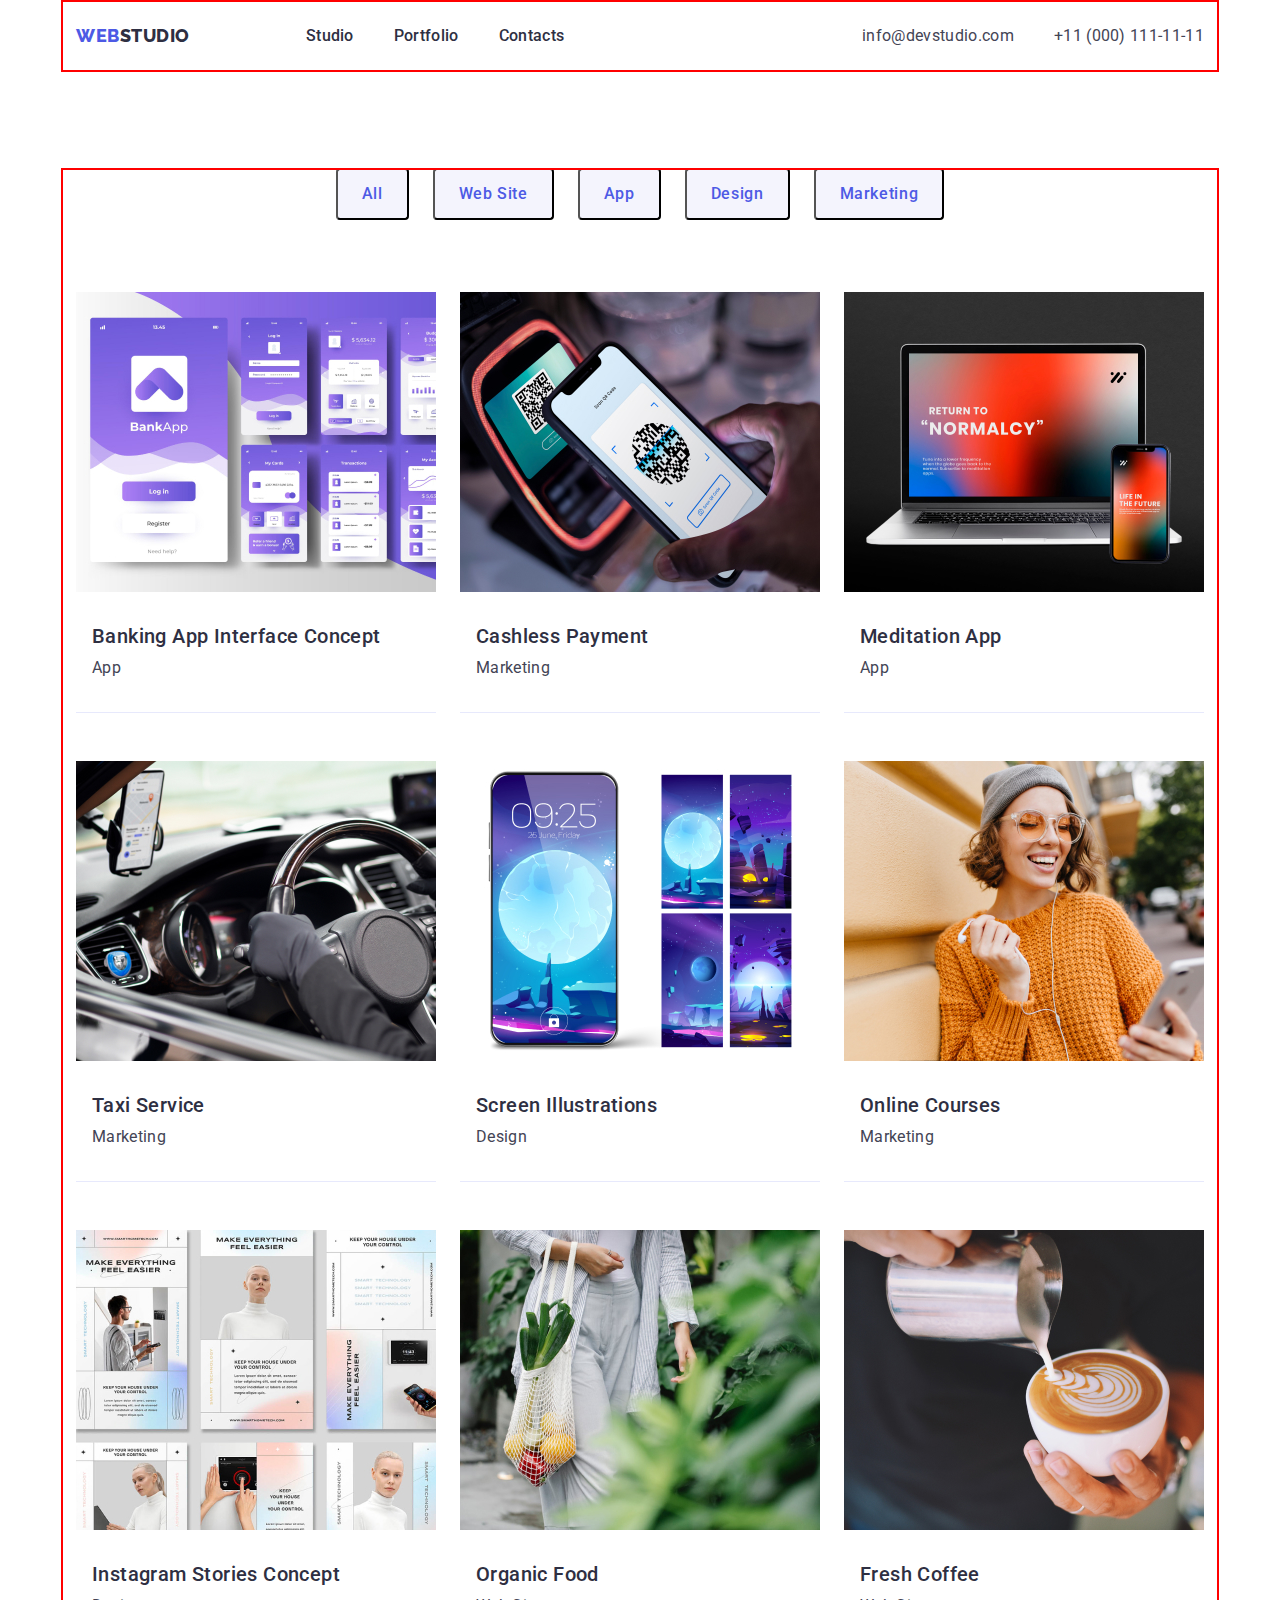
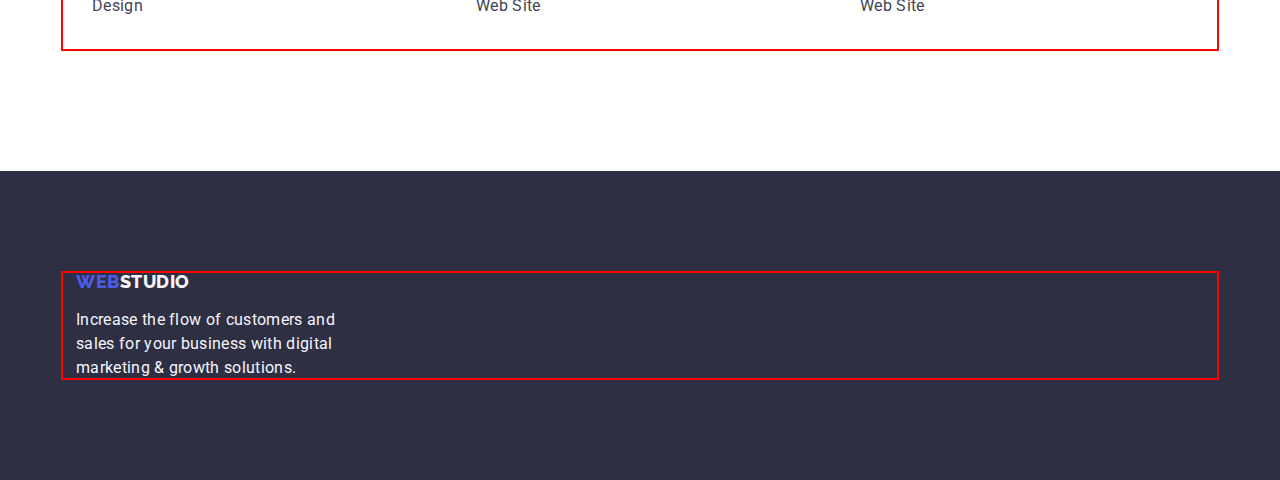
==== commit 385c9f9a: "Fifth Commit" ====
--- a/portfolio.html
+++ b/portfolio.html
@@ -25,7 +25,7 @@
 <body>
     <!--Header Section-->
     <header class="page-header">
-        <div class="header-container container">
+        <div class="container header-container">
         <nav class="header-nav">
             <ul class="header-list list">
                 <li><a class="header-logo link" href="./index.html">Web<span class="logo" style="color: #2e2f42;">Studio</span></a></li>
@@ -45,7 +45,7 @@
     <main>
         <!--Portfolio departments-->
         <section class="portfolio-section section">
-            <div class="menu-container container">
+            <div class="container">
             <h1 class="portfolio-headline visually-hidden">Departments</h1>
             <ul class="portfolio-list list">
                 <li class="portfolio-item"><button class="portfolio-btn" type="button">All</button></li>
@@ -53,62 +53,78 @@
                 <li class="portfolio-item"><button class="portfolio-btn" type="button">App</button></li>
                 <li class="portfolio-item"><button class="portfolio-btn" type="button">Design</button></li>
                 <li class="portfolio-item"><button class="portfolio-btn" type="button">Marketing</button></li>
-            </div>
             </ul>
             <ul class="service-list list">
-                <div class="list-container container">
                 <li class="service-img"><a class="link" href="">
                 <img src="./images/portfolio/img1-banking.jpg" alt="banking apps" width="360" height="300">
-                <h2 class="service-subtitle subtitle">Banking App Interface Concept</h2>
-                <p class="service-text text">App</p>
+                    <div class="portfolio-content">
+                        <h2 class="service-subtitle subtitle">Banking App Interface Concept</h2>
+                        <p class="service-text text">App</p>
+                    </div>
                 </a>
                 </li>
                 <li class="service-img"><a class="link" href="">
                 <img src="./images/portfolio/img2-cashless.jpg" alt="cashless payment" width="360" height="300">
-                <h2 class="service-subtitle subtitle">Cashless Payment</h2>
-                <p class="service-text text">Marketing</p>
+                    <div class="portfolio-content">
+                        <h2 class="service-subtitle subtitle">Cashless Payment</h2>
+                        <p class="service-text text">Marketing</p>
+                    </div>
                 </a>
                 </li>
                 <li class="service-img"><a class="link" href="">
                 <img src="./images/portfolio/img3-meditation.jpg" alt="meditation app" width="360" height="300">
-                <h2 class="service-subtitle subtitle">Meditation App</h2>
-                <p class="service-text text">App</p>
+                    <div class="portfolio-content">
+                        <h2 class="service-subtitle subtitle">Meditation App</h2>
+                        <p class="service-text text">App</p>
+                    </div>
                 </a>
                 </li>
                 <li class="service-img"><a class="link" href="">
                 <img src="./images/portfolio/img4-taxi.jpg" alt="taxi service" width="360" height="300">
-                <h2 class="service-subtitle subtitle">Taxi Service</h2>
-                <p class="service-text text">Marketing</p>
+                    <div class="portfolio-content">
+                        <h2 class="service-subtitle subtitle">Taxi Service</h2>
+                        <p class="service-text text">Marketing</p>
+                    </div>
                 </a>
                 </li>
                 <li class="service-img"><a class="link" href="">
                 <img src="./images/portfolio/img5-screen.jpg" alt="screen illustrations" width="360" height="300">
-                <h2 class="service-subtitle subtitle">Screen Illustrations</h2>
-                <p class="service-text text">Design</p>
+                    <div class="portfolio-content">
+                        <h2 class="service-subtitle subtitle">Screen Illustrations</h2>
+                        <p class="service-text text">Design</p>
+                    </div>
                 </a>
                 </li>
                 <li class="service-img"><a class="link" href="">
                 <img src="./images/portfolio/img6-courses.jpg" alt="online courses" width="360" height="300">
-                <h2 class="service-subtitle subtitle">Online Courses</h2>
-                <p class="service-text text">Marketing</p>
+                    <div class="portfolio-content">
+                        <h2 class="service-subtitle subtitle">Online Courses</h2>
+                        <p class="service-text text">Marketing</p>
+                    </div>
                 </a>
                 </li>
                 <li class="service-img"><a class="link" href="">
                 <img src="./images/portfolio/img7-instagram.jpg" alt="istagram stories" width="360" height="300">
-                <h2 class="service-subtitle subtitle">Instagram Stories Concept</h2>
-                <p class="service-text text">Design</p>
+                    <div class="portfolio-content">
+                        <h2 class="service-subtitle subtitle">Instagram Stories Concept</h2>
+                        <p class="service-text text">Design</p>
+                    </div>
                 </a>
                 </li>
                 <li class="service-img"><a class="link" href="">
                 <img src="./images/portfolio/img8-food.jpg" alt="organic food" width="360" height="300">
-                <h2 class="service-subtitle subtitle">Organic Food</h2>
-                <p class="service-text text">Web Site</p>
+                    <div class="portfolio-content">
+                        <h2 class="service-subtitle subtitle">Organic Food</h2>
+                        <p class="service-text text">Web Site</p>
+                    </div>
                 </a>
                 </li>
                 <li class="service-img"><a class="link" href="">
                 <img src="./images/portfolio/img9-coffee.jpg" alt="fresh coffee" width="360" height="300">
-                <h2 class="service-subtitle subtitle">Fresh Coffee</h2>
-                <p class="service-text text">Web Site</p>
+                    <div class="portfolio-content">
+                        <h2 class="service-subtitle subtitle">Fresh Coffee</h2>
+                        <p class="service-text text">Web Site</p>
+                    </div>
                 </a>
                 </li>
             </ul>
@@ -118,7 +134,7 @@
     <!--Footer section-->
     <footer class="page-footer">
         <div class="container">
-        <a class="header-logo link" href="./index.html">Web<span class="logo" style="color: #f4f4fd;">Studio</span></a>
+        <a class="footer-logo link" href="./index.html">Web<span class="logo" style="color: #f4f4fd;">Studio</span></a>
         <p class="footer-text text">Increase the flow of customers and sales for your business with digital marketing & growth solutions.</p>
         </div>
     </footer>
--- a/css/styles.css
+++ b/css/styles.css
@@ -28,7 +28,6 @@
     margin: -1px;
     border: 0;
     padding: 0;
-
     white-space: nowrap;
     clip-path: inset(100%);
     clip: rect(0 0 0 0);
@@ -62,7 +61,7 @@
 /*reset end*/
 
 .container {
-    width: 1158 px;
+    width: 1158px;
     outline: 2px solid red;
     outline-offset: -2px;
     padding-left: 15px;
@@ -80,6 +79,11 @@
     display: flex;
     align-items: center;
 }
+
+.border-bottom {
+    border-bottom: 1px solid var(--cornflower);
+}
+
 .header-nav {
     /*margin-right: auto;*/
     display: flex;
@@ -96,7 +100,6 @@
     text-transform: uppercase;
 }
 .header-logo {
-    margin-left: 156px;
     margin-right: 76px;
 }
 
@@ -127,7 +130,7 @@
 /*header-adress*/
 .header-adress {
     font-style: normal;
-    margin-left: 332px;
+    margin-left: auto;
 }
 /*adress link*/
 .adress-list  {
@@ -144,6 +147,9 @@
     font-size: 16px;
     line-height: 1.5;
     letter-spacing: 0.02em;
+    gap: 40px;
+    padding-top: 24px;
+    padding-bottom: 24px;
 }
 .adress-link:hover,
 .adress-link:focus {
@@ -186,8 +192,9 @@
     margin-right: auto;
     box-shadow: 0px 4px 4px rgba(0, 0, 0, 0.15);
     border-radius: 4px;
-    min-width: 168px;
+    min-width: 169px;
     min-height: 56px;
+    border: none;
     gap: 10px;
 
 }
@@ -199,8 +206,7 @@
 .inform-list {
     display: flex;
     gap: 24px;
-    margin-right: 156px;
-    margin-left: 156px;
+    
 }
 
 .title {
@@ -235,31 +241,41 @@
 .offer-list {
     display: flex;
     gap: 24px;
-    margin-right: 156px;
-    margin-left: 156px;
-}
+}
+
 .offer-list {
     padding: 32px 16px;
     box-shadow: 0px 1px 6px rgba(46, 47, 66, 0.08),
     0px 1px 1px rgba(46, 47, 66, 0.16), 
     0px 2px 1px rgba(46, 47, 66, 0.08);
     border-radius: 0px 0px 4px 4px;
+    width: calc((100% - 2 * 16px) / 3)
 }
 .team-section {
     background-color: var(--cloud);
     
 }
+.team-title {
+    margin-bottom: 72px;
+}
+
+.item {
+    background-color: var(--white);
+}
 
 .team-list {
     background-color: var(--cloud);
     display: flex;
-    justify-content: space-between;
-    margin-right: 156px;
-    margin-left: 156px;
-    gap: 24;
-}
-.item {
-    background-color: var(--white);
+    width: calc((100% - 3 * 24px) / 4);
+    gap: 24px;
+}
+.team-subtitle {
+    margin-bottom: 8px;
+    text-align: center;
+}
+
+.team-text {
+    text-align: center;
 }
 
 /*portfolio-btn*/
@@ -293,19 +309,18 @@
     padding-top: 100px;
     padding-bottom: 100px;
 }
-.logo-footer {
+.footer-logo {
     display: inline-block;
     margin-bottom: 16px;
 }
 .footer-text {
     color: var(--cloud);
-    margin-left: 156px;
 }
 
 /*portfolio*/
 
 .portfolio-section {
-    padding: 96px 120px;
+    padding: 96px 0 120px;
 }
 
 .portfolio-list {
@@ -318,17 +333,17 @@
     margin-bottom: 72px;
 }
 
-.list-container {
+.service-list {
     display: flex;
     flex-wrap: wrap;
     column-gap: 24px;
     row-gap: 48px;
 }
 
-.portfolio-item {
+.service-img {
     flex-basis: calc((100% - 2 * 24) / 3);
 }
-.service-text {
+.portfolio-content {
     padding: 32px 16px;
     border-bottom: 1px solid var(--cornflower);
 }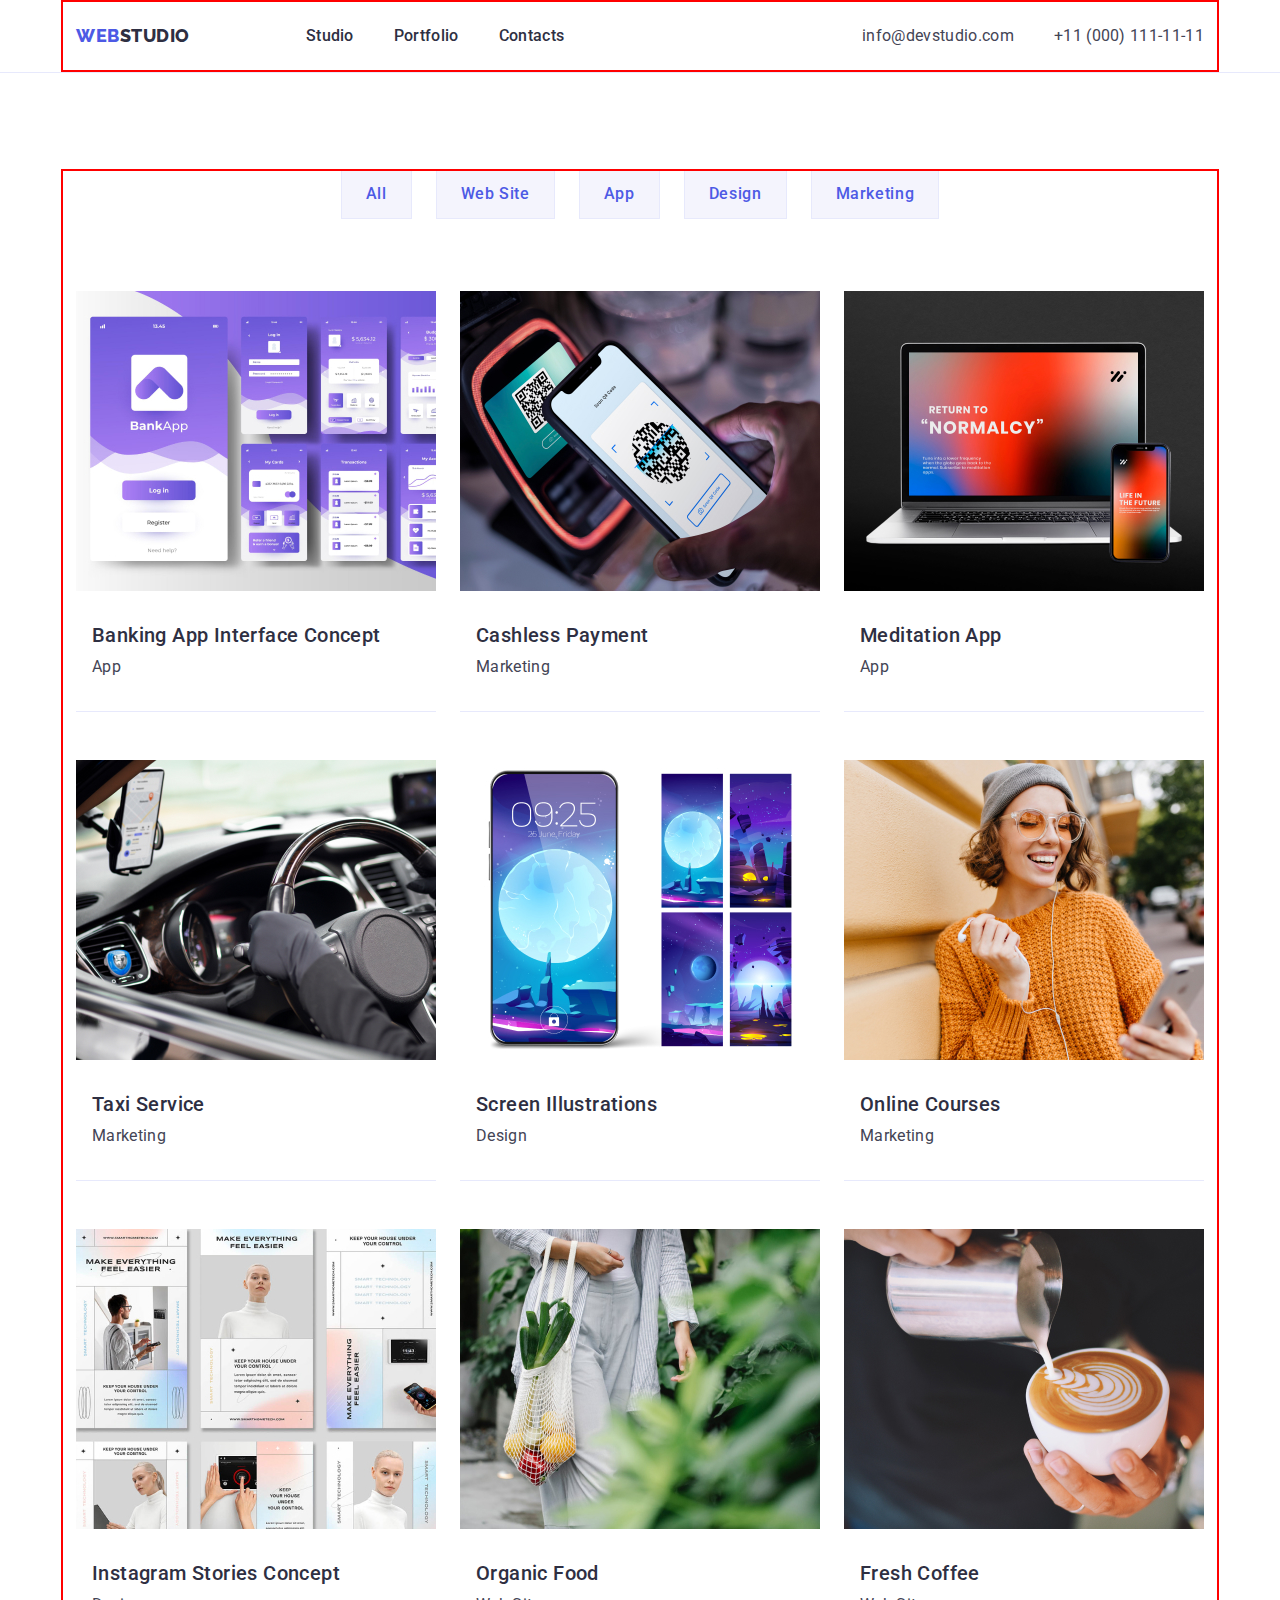
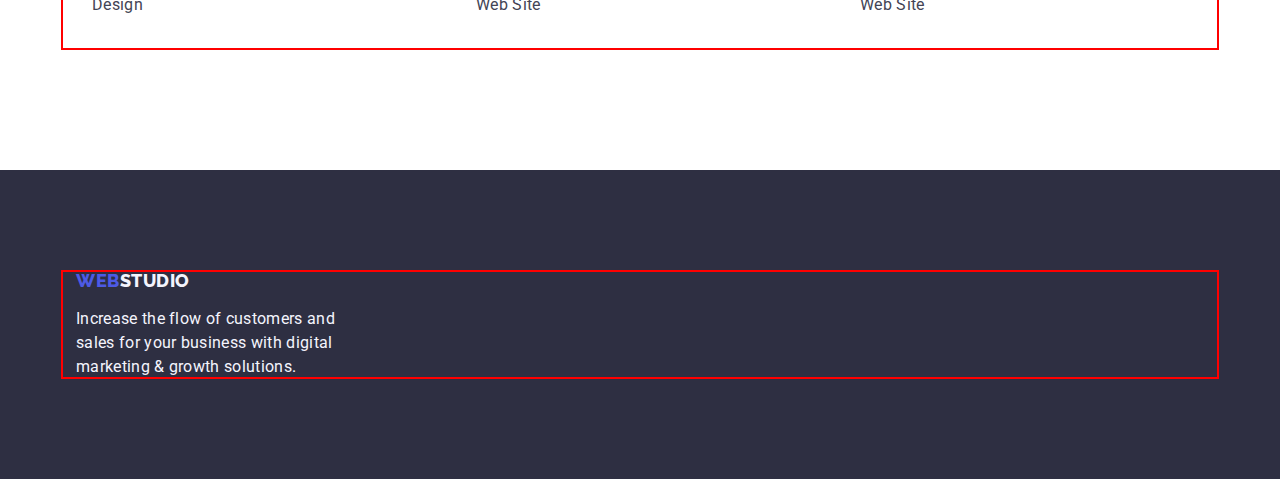
==== commit 9aaa60ca: "Eighth Commit" ====
--- a/portfolio.html
+++ b/portfolio.html
@@ -28,7 +28,7 @@
         <div class="container header-container">
         <nav class="header-nav">
             <ul class="header-list list">
-                <li><a class="header-logo link" href="./index.html">Web<span class="logo" style="color: #2e2f42;">Studio</span></a></li>
+                <li><a class="logo link" href="./index.html">Web<span class="header-logo">Studio</span></a></li>
                 <li class="header-item"><a class="header-link link" href="./index.html">Studio</a></li>
                 <li class="header-item"><a class="header-link link" href="./portfolio.html">Portfolio</a></li>
                 <li class="header-item"><a class="header-link link" href="">Contacts</a></li>
@@ -134,7 +134,7 @@
     <!--Footer section-->
     <footer class="page-footer">
         <div class="container">
-        <a class="footer-logo link" href="./index.html">Web<span class="logo" style="color: #f4f4fd;">Studio</span></a>
+        <a class="logo link" href="./index.html">Web<span class="footer-logo">Studio</span></a>
         <p class="footer-text text">Increase the flow of customers and sales for your business with digital marketing & growth solutions.</p>
         </div>
     </footer>
--- a/css/styles.css
+++ b/css/styles.css
@@ -80,7 +80,7 @@
     align-items: center;
 }
 
-.border-bottom {
+.page-header {
     border-bottom: 1px solid var(--cornflower);
 }
 
@@ -89,8 +89,22 @@
     display: flex;
     align-items: center;
 }
+
 /*logo*/
-.header-logo, .footer-logo {
+
+.logo {
+    font-family: "Raleway", sans-serif;
+    font-weight: 800;
+    font-size: 18px;
+    line-height: 1.17;
+    letter-spacing: 0.03em;
+    text-transform: uppercase;
+    color: var(--iris);
+
+    margin-right: 76px;
+}
+
+/*.header-logo, .footer-logo {
     font-family: "Raleway", sans-serif;
     color: var(--iris);
     font-weight: 800;
@@ -98,9 +112,11 @@
     line-height: 1.17;
     letter-spacing: 0.03em;
     text-transform: uppercase;
-}
+}*/
+
 .header-logo {
-    margin-right: 76px;
+    color: var(--navy-blue);
+
 }
 
 /*header list*/
@@ -108,19 +124,20 @@
     display: flex;
     align-items: center;
     gap: 40px;
+
 }
 /*header link*/
 
 .header-link {
-    display: block;
     color: var(--navy-blue);
     font-weight: 500;
     font-size: 16px;
     line-height: 1.5;
     letter-spacing: 0.02em;
 
-    padding-top: 24px;
-    padding-bottom: 24px;
+    display: block;
+    padding: 24px 0;
+
 }
 .header-link:hover, 
 .header-link:focus {
@@ -208,7 +225,9 @@
     gap: 24px;
     
 }
-
+.inform-text {
+    width: 264px;
+}
 .title {
     color: var(--navy-blue);
     font-weight: 700;
@@ -235,22 +254,17 @@
     font-size: 16px;
     line-height: 1.5;
     letter-spacing: 0.02em;
-
-    width: 264px;
+}
+
+.offer-title {
+    margin-bottom: 72px;
 }
 .offer-list {
     display: flex;
     gap: 24px;
-}
-
-.offer-list {
-    padding: 32px 16px;
-    box-shadow: 0px 1px 6px rgba(46, 47, 66, 0.08),
-    0px 1px 1px rgba(46, 47, 66, 0.16), 
-    0px 2px 1px rgba(46, 47, 66, 0.08);
-    border-radius: 0px 0px 4px 4px;
-    width: calc((100% - 2 * 16px) / 3)
-}
+    flex-basis: calc((100% - 2 * 16px) / 3);
+}
+
 .team-section {
     background-color: var(--cloud);
     
@@ -261,21 +275,45 @@
 
 .item {
     background-color: var(--white);
-}
+    
+}
+
 
 .team-list {
     background-color: var(--cloud);
     display: flex;
-    width: calc((100% - 3 * 24px) / 4);
     gap: 24px;
-}
+   
+}
+.team-item {
+    flex-basis: calc((100% - 3 * 24px) / 4);
+    /*gap: 24px;*/
+    
+}
+
 .team-subtitle {
-    margin-bottom: 8px;
+    font-weight: 500;
+    font-size: 20px;
+    line-height: 1.2;
     text-align: center;
+    letter-spacing: 0.02em;
+    color: var(--navy-blue-modal);
+    
+     margin-bottom: 8px;
+}
+.picture-container {
+    padding: 32px 16px;
+    box-shadow: 0px 1px 6px rgba(46, 47, 66, 0.08),
+    0px 1px 1px rgba(46, 47, 66, 0.16),
+    0px 2px 1px rgba(46, 47, 66, 0.08);
+    border-radius: 0px 0px 4px 4px;
 }
 
 .team-text {
+    font-size: 16px;
+    line-height: 1.5;
     text-align: center;
+    letter-spacing: 0.02em;
 }
 
 /*portfolio-btn*/
@@ -291,6 +329,7 @@
     cursor: pointer;
     border-radius: 4px;
     padding: 12px 24px;
+    border: var(--cornflower);
 }
 .portfolio-btn:hover,
 .portfolio-btn:focus {
@@ -310,11 +349,19 @@
     padding-bottom: 100px;
 }
 .footer-logo {
+    color: var(--cloud);
+
     display: inline-block;
     margin-bottom: 16px;
 }
 .footer-text {
     color: var(--cloud);
+    font-size: 16px;
+    line-height: 1.5;
+    letter-spacing: 0.02em;
+            
+    width: 264px;
+        
 }
 
 /*portfolio*/
@@ -338,6 +385,10 @@
     flex-wrap: wrap;
     column-gap: 24px;
     row-gap: 48px;
+}
+.portfolio-item {
+    background-color: var(--cloud);
+    border: 1px solid var(--cornflower);
 }
 
 .service-img {
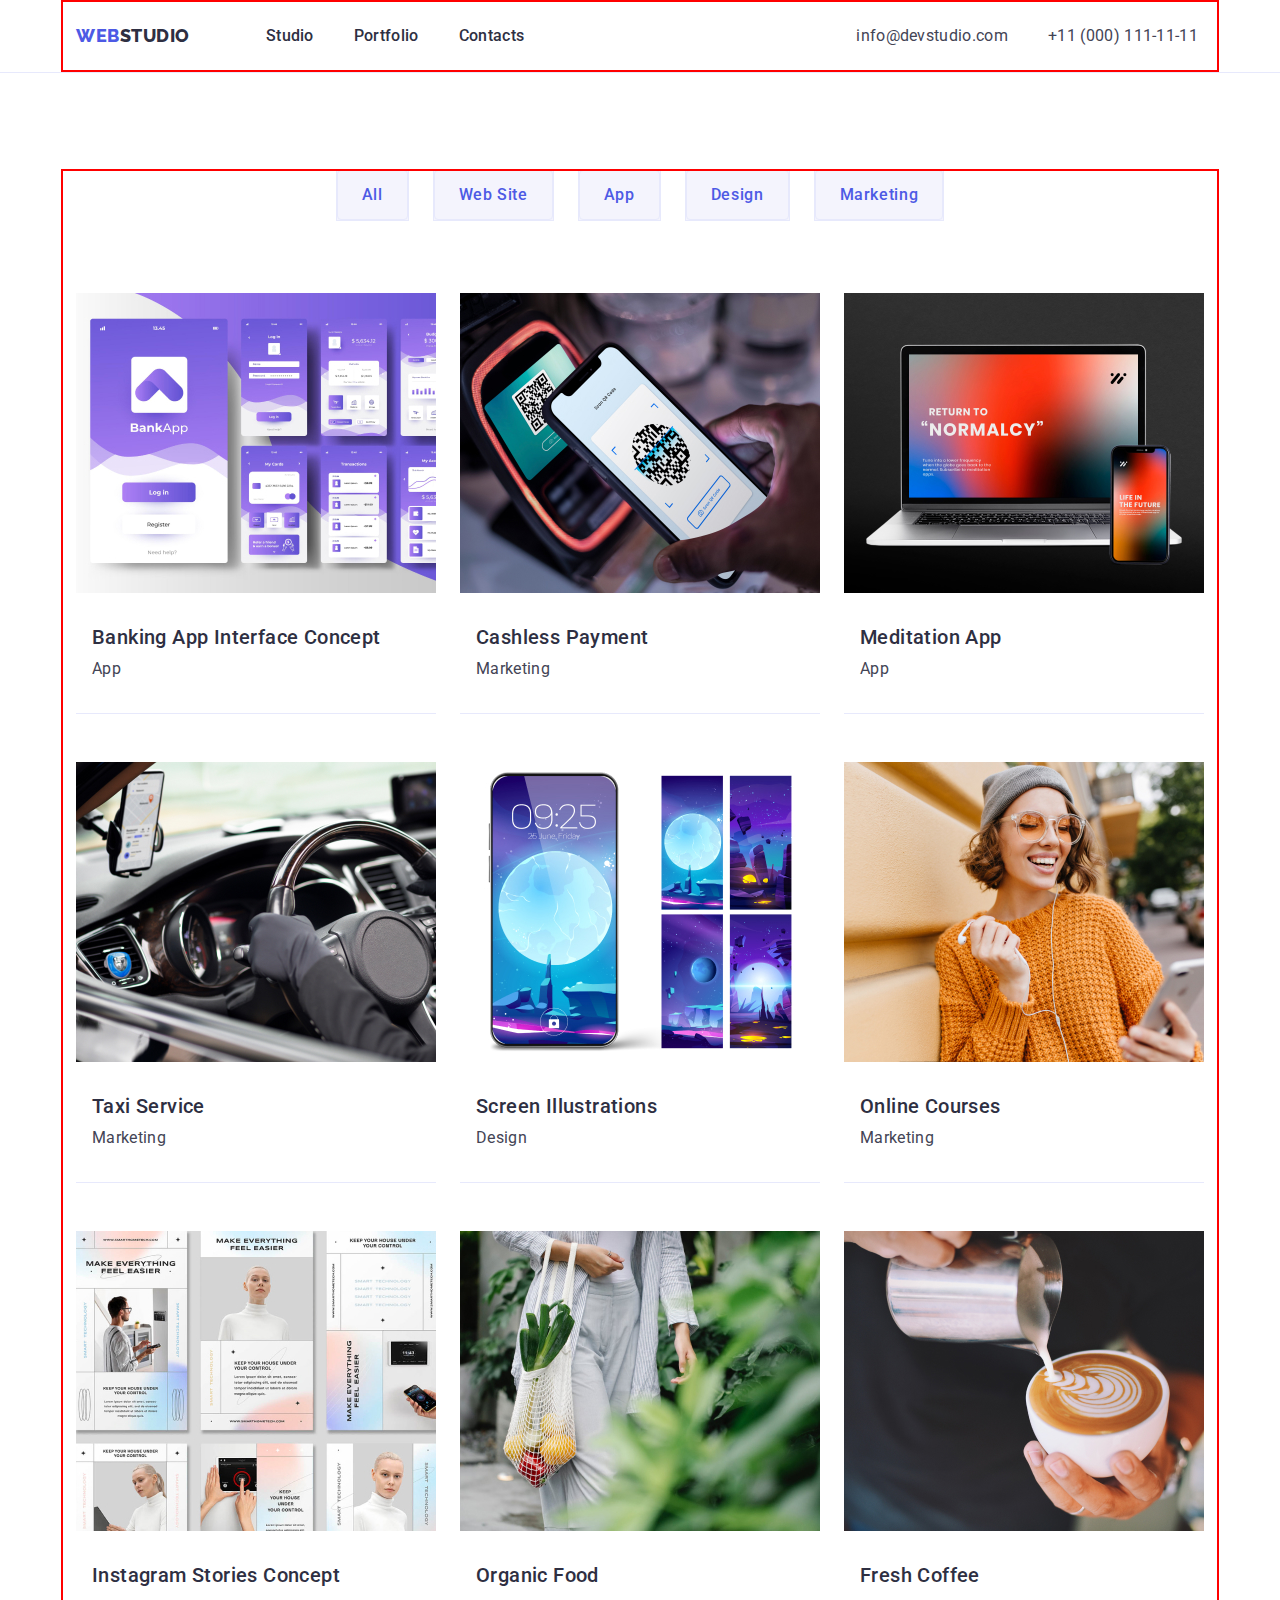
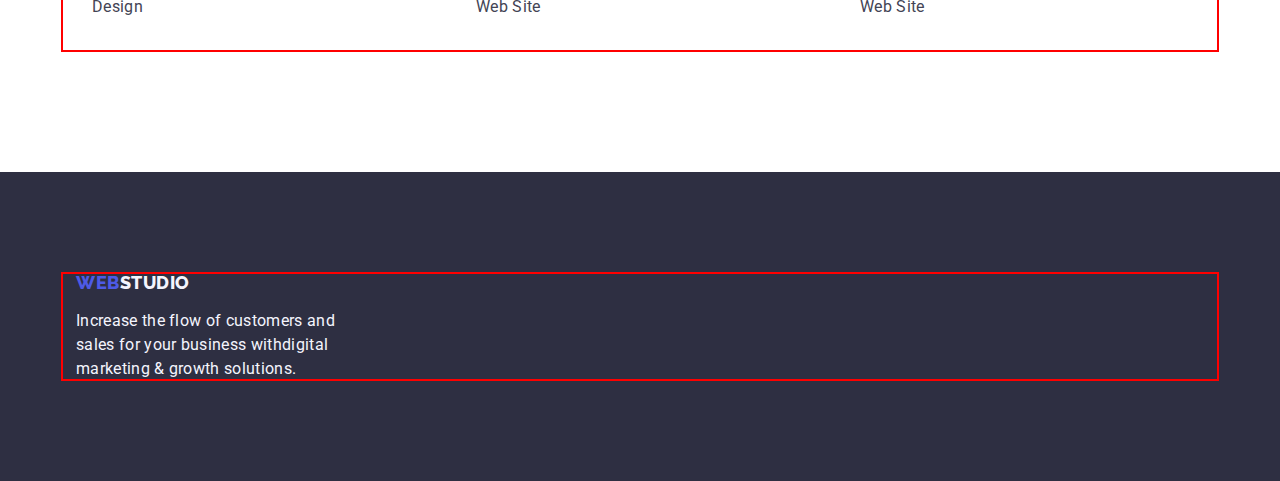
==== commit 2fca8b37: "Ninth Commit" ====
--- a/portfolio.html
+++ b/portfolio.html
@@ -24,22 +24,31 @@
 </head>
 <body>
     <!--Header Section-->
-    <header class="page-header">
+    <header class="border-bottom">
         <div class="container header-container">
         <nav class="header-nav">
-            <ul class="header-list list">
-                <li><a class="logo link" href="./index.html">Web<span class="header-logo">Studio</span></a></li>
-                <li class="header-item"><a class="header-link link" href="./index.html">Studio</a></li>
-                <li class="header-item"><a class="header-link link" href="./portfolio.html">Portfolio</a></li>
-                <li class="header-item"><a class="header-link link" href="">Contacts</a></li>
+            <a class="logo link" href="./index.html">Web<span class="logo-studio-header">Studio</span></a>
+            <ul class="list header-lists">
+            <li>
+                <a class="header-link-text link" href="./index.html">Studio</a>
+            </li>
+            <li>
+                <a class="header-link-text link" href="./portfolio.html">Portfolio</a>
+            </li>
+            <li><a class="header-link-text link" href="">Contacts</a>
+            </li>
             </ul>
-        </nav>
-        <address class="header-adress">
-            <ul class="adress-list list">
-                <li class="adress-item"><a class="adress-link link" href="mailto:info@devstudio.com">info@devstudio.com</a></li>
-                <li class="adress-item"><a class="adress-link link" href="tel:+110001111111">+11 (000) 111-11-11</a></li>
+            </nav>
+            <address class="contacts">
+            <ul class="list contacts-list">
+                <li>
+                    <a class="header-contacts link" href="mailto:info@devstudio.com">info@devstudio.com</a>
+                </li>
+                <li>
+                    <a class="header-contacts link" href="tel:+110001111111">+11 (000) 111-11-11</a>
+                 </li>
             </ul>
-        </address>
+            </address>
         </div>
     </header>
     <main>
@@ -132,10 +141,12 @@
         </section>
     </main>
     <!--Footer section-->
-    <footer class="page-footer">
+    <footer class="footer">
         <div class="container">
-        <a class="logo link" href="./index.html">Web<span class="footer-logo">Studio</span></a>
-        <p class="footer-text text">Increase the flow of customers and sales for your business with digital marketing & growth solutions.</p>
+        <a class="logo link logo-footer" href="./index.html">Web<span class="logo-studio-footer">Studio</span></a>
+            <p class="footer-desc">
+                Increase the flow of customers and sales for your business withdigital marketing & growth solutions.
+            </p>
         </div>
     </footer>
 </body>
--- a/css/styles.css
+++ b/css/styles.css
@@ -80,17 +80,14 @@
     align-items: center;
 }
 
-.page-header {
+.border-bottom {
     border-bottom: 1px solid var(--cornflower);
 }
 
 .header-nav {
-    /*margin-right: auto;*/
     display: flex;
     align-items: center;
 }
-
-/*logo*/
 
 .logo {
     font-family: "Raleway", sans-serif;
@@ -104,73 +101,53 @@
     margin-right: 76px;
 }
 
-/*.header-logo, .footer-logo {
-    font-family: "Raleway", sans-serif;
-    color: var(--iris);
-    font-weight: 800;
-    font-size: 18px;
-    line-height: 1.17;
-    letter-spacing: 0.03em;
-    text-transform: uppercase;
-}*/
-
-.header-logo {
+.logo-studio-header {
+    color: var(--navy-blue-modal);
+}
+
+.logo-studio-footer {
+    color: var(--cloud);
+}
+
+.header-link-text:hover,
+.header-link-text:focus,
+.header-contacts:hover,
+.header-contacts:focus {
+    color: var(--ocean);
+}
+
+.header-link-text {
+    font-weight: 500;
+    font-size: 16px;
+    line-height: 1.5;
+    letter-spacing: 0.02em;
     color: var(--navy-blue);
-
-}
-
-/*header list*/
-.header-list {
-    display: flex;
-    align-items: center;
-    gap: 40px;
-
-}
-/*header link*/
-
-.header-link {
-    color: var(--navy-blue);
-    font-weight: 500;
-    font-size: 16px;
-    line-height: 1.5;
-    letter-spacing: 0.02em;
 
     display: block;
     padding: 24px 0;
-
-}
-.header-link:hover, 
-.header-link:focus {
-color: var(--ocean);
-}
-
-/*header-adress*/
-.header-adress {
+}
+
+.header-lists {
+    display: flex;
+    gap: 40px;
+}
+
+.contacts {
     font-style: normal;
-    margin-left: auto;
-}
-/*adress link*/
-.adress-list  {
-    display: flex;
-    align-items: center;
+    margin-left: 332px;
+}
+
+.contacts-list {
+    display: flex;
     gap: 40px;
-    padding-top: 24px;
-    padding-bottom: 24px;
-}
-.adress-link {
-    color: var(--slate);
-    font-style: normal;
-    font-weight: 400;
-    font-size: 16px;
-    line-height: 1.5;
-    letter-spacing: 0.02em;
-    gap: 40px;
-    padding-top: 24px;
-    padding-bottom: 24px;
-}
-.adress-link:hover,
-.adress-link:focus {
-    color: var(--ocean);
+    /* margin-left: auto; */
+}
+
+.header-contacts {
+    color: inherit;
+    font-size: 16px;
+    line-height: 1.5;
+    letter-spacing: 0.02em;
 }
 
 /*hero*/
@@ -274,8 +251,7 @@
 }
 
 .item {
-    background-color: var(--white);
-    
+    background-color: var(--white);  
 }
 
 
@@ -316,7 +292,45 @@
     letter-spacing: 0.02em;
 }
 
+/*footer*/
+.footer {
+    background-color: var(--navy-blue);
+    padding-top: 100px;
+    padding-bottom: 100px;
+}
+
+.logo-footer {
+    display: inline-block;
+    margin-bottom: 16px;
+}
+
+.footer-desc {
+    font-size: 16px;
+    line-height: 1.5;
+    letter-spacing: 0.02em;
+    color: var(--cloud);
+
+    width: 264px;
+}
+
+/*portfolio*/
+
+.portfolio-section {
+    padding: 96px 0 120px;
+}
+
+.portfolio-list {
+    display: flex;
+    justify-content: center;
+    gap: 24px;
+
+    margin-left: auto;
+    margin-right: auto;
+    margin-bottom: 72px;
+}
+
 /*portfolio-btn*/
+
 .portfolio-btn {
     color: var(--iris);
     background-color: var(--cloud);
@@ -329,56 +343,19 @@
     cursor: pointer;
     border-radius: 4px;
     padding: 12px 24px;
-    border: var(--cornflower);
-}
+    border: 1px solid var(--cornflower);
+}
+
 .portfolio-btn:hover,
 .portfolio-btn:focus {
     color: var(--white);
     background-color: var(--ocean);
     border: 1px solid transparent;
-    box-shadow: 0px 3px 1px rgba(0, 0, 0, 0.1), 
+    box-shadow: 0px 3px 1px rgba(0, 0, 0, 0.1),
         0px 2px 1px rgba(0, 0, 0, 0.08),
         0px 2px 2px rgba(0, 0, 0, 0.12);
 }
 
-
-/*footer*/
-.page-footer {
-    background-color: var(--navy-blue);
-    padding-top: 100px;
-    padding-bottom: 100px;
-}
-.footer-logo {
-    color: var(--cloud);
-
-    display: inline-block;
-    margin-bottom: 16px;
-}
-.footer-text {
-    color: var(--cloud);
-    font-size: 16px;
-    line-height: 1.5;
-    letter-spacing: 0.02em;
-            
-    width: 264px;
-        
-}
-
-/*portfolio*/
-
-.portfolio-section {
-    padding: 96px 0 120px;
-}
-
-.portfolio-list {
-    display: flex;
-    justify-content: center;
-    gap: 24px;
-
-    margin-left: auto;
-    margin-right: auto;
-    margin-bottom: 72px;
-}
 
 .service-list {
     display: flex;
